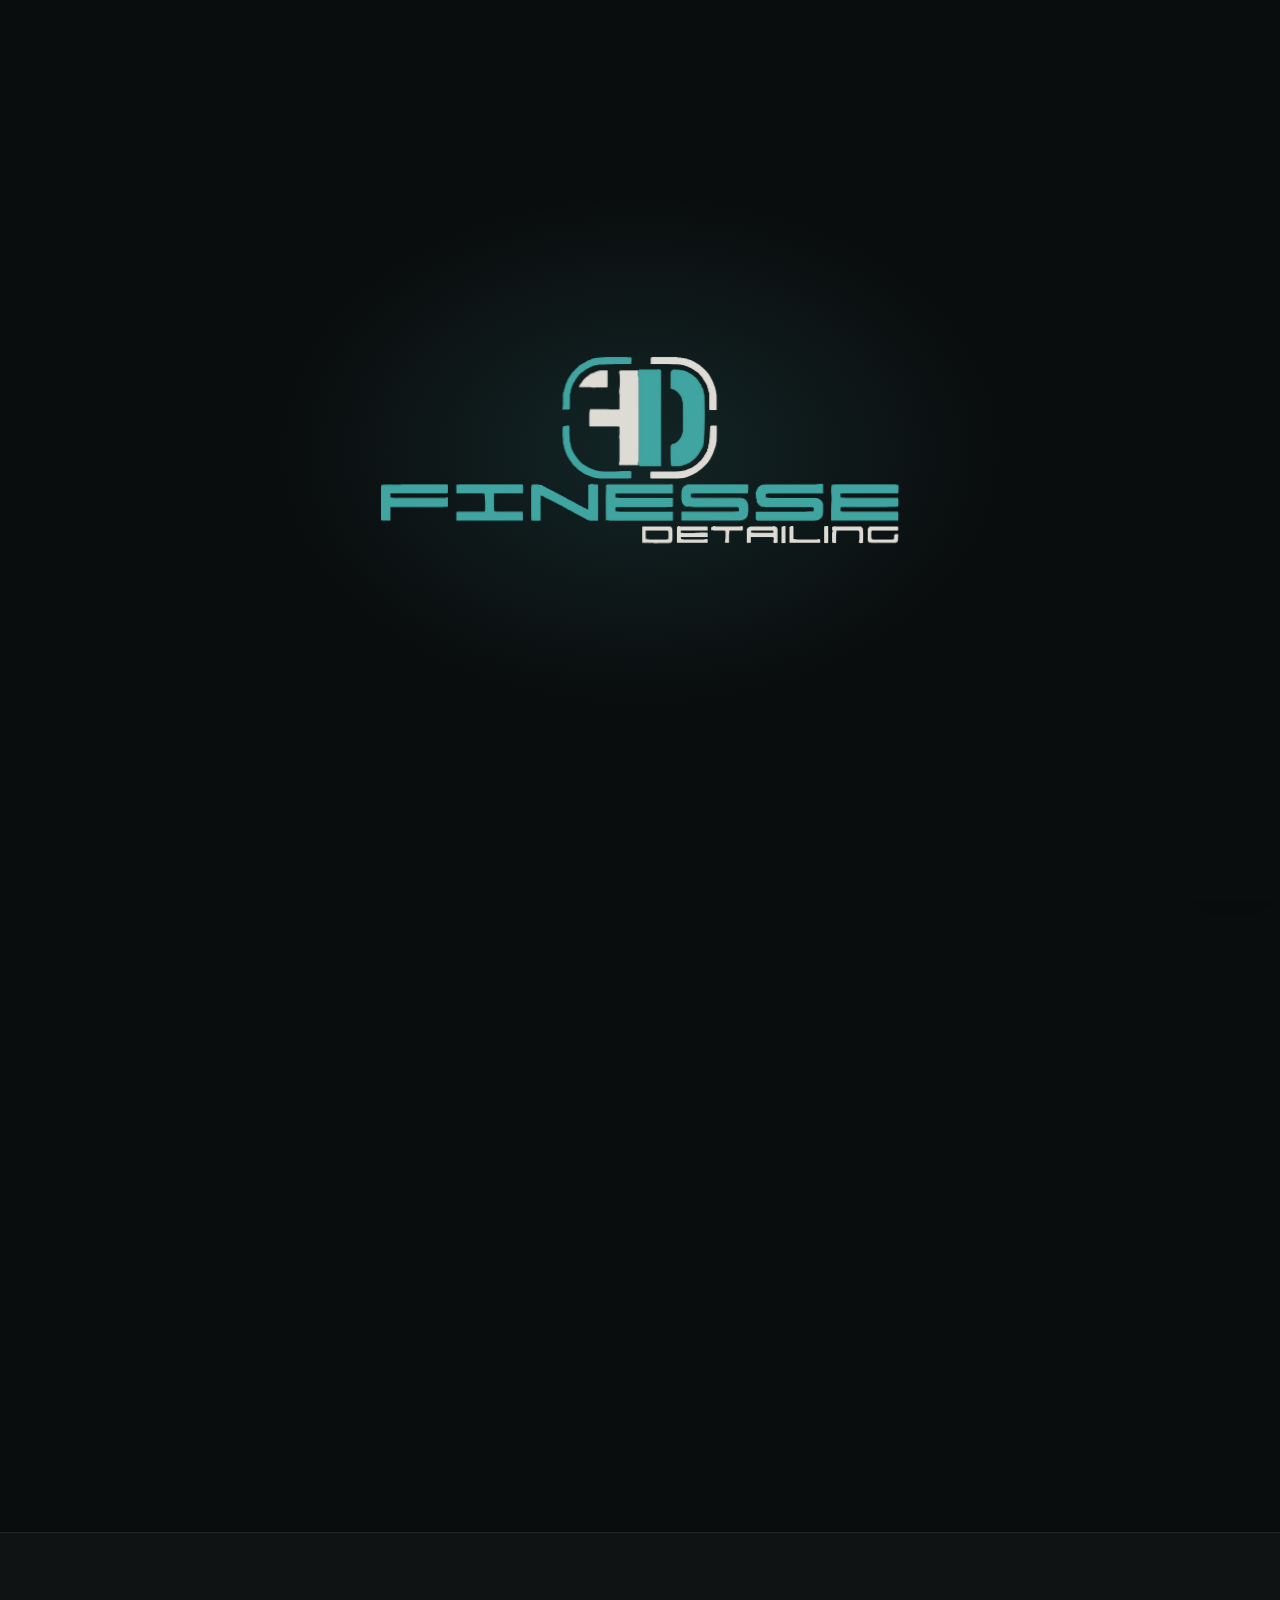
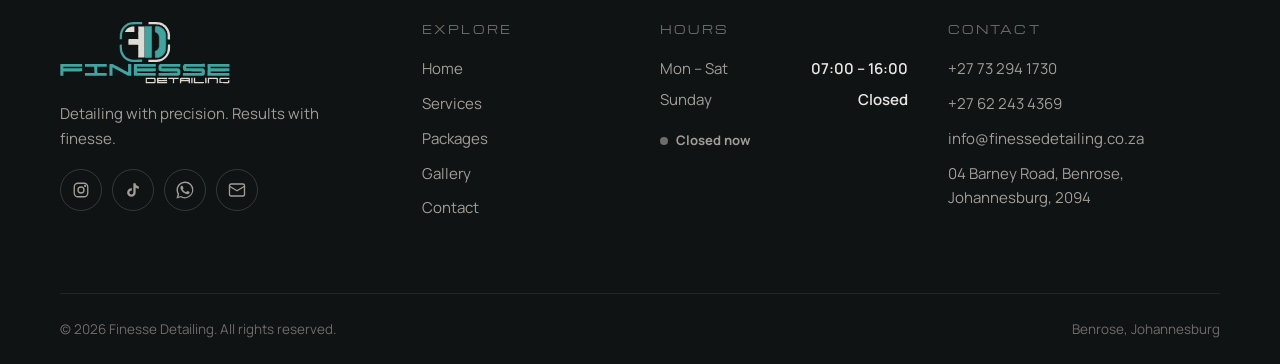
==== contact.html @ d102ac22 "Finesse Detailing website Static HTML/CSS/JS rebuild of finessedetailing.co.za: home, services, pack" ====
<!DOCTYPE html>
<html lang="en-ZA">
<head>
  <meta charset="UTF-8">
  <meta name="viewport" content="width=device-width, initial-scale=1">
  <title>Contact & Quotes | Finesse Detailing, Benrose, Johannesburg</title>
  <meta name="description" content="Get a quote from Finesse Detailing. 04 Barney Road, Benrose, Johannesburg. Call 073 294 1730 or 062 243 4369, WhatsApp us, or email info@finessedetailing.co.za. Open Mon–Sat 07:00–16:00.">
  <link rel="canonical" href="https://www.finessedetailing.co.za/contact.html">
  <meta property="og:title" content="Contact | Finesse Detailing">
  <meta property="og:description" content="Get a quote: call, WhatsApp or visit us in Benrose, Johannesburg.">
  <meta name="theme-color" content="#0a0d0e">
  <meta property="og:type" content="website">
  <meta property="og:image" content="https://www.finessedetailing.co.za/assets/img/gallery/g08.jpg">

  <link rel="icon" type="image/png" sizes="32x32" href="assets/brand/favicon-32.png">
  <link rel="apple-touch-icon" href="assets/brand/apple-touch-icon.png">

  <link rel="preconnect" href="https://fonts.googleapis.com">
  <link rel="preconnect" href="https://fonts.gstatic.com" crossorigin>
  <link href="https://fonts.googleapis.com/css2?family=Manrope:wght@400;500;600;700;800&family=Michroma&display=swap" rel="stylesheet">
  <script>try{if(!sessionStorage.getItem("fd-intro")&&!matchMedia("(prefers-reduced-motion: reduce)").matches)document.documentElement.classList.add("fd-intro")}catch(e){}</script>
  <link rel="stylesheet" href="css/style.css">
</head>
<body>
  <svg width="0" height="0" style="position:absolute" aria-hidden="true">
    <symbol id="i-wa" viewBox="0 0 24 24"><path fill="currentColor" d="M17.47 14.38c-.3-.15-1.76-.87-2.03-.97-.27-.1-.47-.15-.67.15-.2.3-.77.97-.94 1.17-.17.2-.35.22-.65.07-.3-.15-1.26-.46-2.4-1.48-.89-.79-1.49-1.77-1.66-2.07-.17-.3-.02-.46.13-.61.13-.13.3-.35.45-.52.15-.17.2-.3.3-.5.1-.2.05-.37-.03-.52-.07-.15-.67-1.61-.92-2.21-.24-.58-.49-.5-.67-.51h-.57c-.2 0-.52.07-.79.37-.27.3-1.04 1.02-1.04 2.48 0 1.46 1.07 2.88 1.21 3.07.15.2 2.1 3.2 5.08 4.49.71.31 1.26.49 1.69.63.71.23 1.36.2 1.87.12.57-.09 1.76-.72 2.01-1.41.25-.69.25-1.29.17-1.41-.07-.12-.27-.2-.57-.35zM12.05 21.5h-.01a9.43 9.43 0 0 1-4.8-1.32l-.35-.2-3.57.93.95-3.48-.22-.36a9.4 9.4 0 0 1-1.44-5.02c0-5.2 4.24-9.44 9.45-9.44a9.38 9.38 0 0 1 6.68 2.77 9.38 9.38 0 0 1 2.76 6.68c0 5.21-4.24 9.44-9.45 9.44zm8.04-17.48A11.3 11.3 0 0 0 12.05.7C5.78.7.68 5.8.68 12.06c0 2 .52 3.96 1.52 5.68L.58 23.3l5.7-1.5a11.3 11.3 0 0 0 5.43 1.38h.01c6.26 0 11.36-5.1 11.37-11.36a11.3 11.3 0 0 0-3.32-8.04z"/></symbol>
    <symbol id="i-ig" viewBox="0 0 24 24"><g fill="none" stroke="currentColor" stroke-width="1.8"><rect x="3" y="3" width="18" height="18" rx="5"/><circle cx="12" cy="12" r="4"/><circle cx="17.5" cy="6.5" r=".6" fill="currentColor"/></g></symbol>
    <symbol id="i-tt" viewBox="0 0 24 24"><path fill="currentColor" d="M16.6 5.82A4.28 4.28 0 0 1 15.54 3h-3.09v12.4a2.59 2.59 0 0 1-2.59 2.5 2.6 2.6 0 0 1-2.6-2.6 2.6 2.6 0 0 1 3.37-2.48V9.66a5.73 5.73 0 0 0-.77-.05 5.69 5.69 0 0 0-5.69 5.69A5.69 5.69 0 0 0 9.86 21a5.69 5.69 0 0 0 5.69-5.69V9.01a7.35 7.35 0 0 0 4.3 1.38V7.3s-1.88.09-3.25-1.48z"/></symbol>
    <symbol id="i-phone" viewBox="0 0 24 24"><path fill="none" stroke="currentColor" stroke-width="1.8" stroke-linecap="round" stroke-linejoin="round" d="M22 16.92v3a2 2 0 0 1-2.18 2 19.8 19.8 0 0 1-8.63-3.07 19.5 19.5 0 0 1-6-6A19.8 19.8 0 0 1 2.12 4.18 2 2 0 0 1 4.11 2h3a2 2 0 0 1 2 1.72c.13.96.36 1.9.7 2.81a2 2 0 0 1-.45 2.11L8.09 9.91a16 16 0 0 0 6 6l1.27-1.27a2 2 0 0 1 2.11-.45c.91.34 1.85.57 2.81.7A2 2 0 0 1 22 16.92z"/></symbol>
    <symbol id="i-mail" viewBox="0 0 24 24"><g fill="none" stroke="currentColor" stroke-width="1.8" stroke-linecap="round" stroke-linejoin="round"><rect x="2" y="4" width="20" height="16" rx="2"/><path d="m22 7-10 6L2 7"/></g></symbol>
    <symbol id="i-pin" viewBox="0 0 24 24"><g fill="none" stroke="currentColor" stroke-width="1.8" stroke-linecap="round" stroke-linejoin="round"><path d="M20 10c0 6-8 12-8 12s-8-6-8-12a8 8 0 0 1 16 0z"/><circle cx="12" cy="10" r="3"/></g></symbol>
    <symbol id="i-clock" viewBox="0 0 24 24"><g fill="none" stroke="currentColor" stroke-width="1.8" stroke-linecap="round"><circle cx="12" cy="12" r="9"/><path d="M12 7v5l3 2"/></g></symbol>
    <symbol id="i-arrow" viewBox="0 0 24 24"><path fill="none" stroke="currentColor" stroke-width="2" stroke-linecap="round" stroke-linejoin="round" d="M5 12h14M13 6l6 6-6 6"/></symbol>
    <symbol id="i-check" viewBox="0 0 24 24"><path fill="none" stroke="currentColor" stroke-width="2" stroke-linecap="round" stroke-linejoin="round" d="M20 6 9 17l-5-5"/></symbol>
    <symbol id="i-play" viewBox="0 0 24 24"><path fill="currentColor" d="M6 4l15 8-15 8z"/></symbol>
    <symbol id="i-close" viewBox="0 0 24 24"><path fill="none" stroke="currentColor" stroke-width="2" stroke-linecap="round" d="M6 6l12 12M18 6 6 18"/></symbol>
    <symbol id="i-sun" viewBox="0 0 120 120"><g fill="none" stroke="currentColor" stroke-width="2"><circle cx="60" cy="60" r="22"/><path d="M60 14v12M60 94v12M14 60h12M94 60h12M27.5 27.5l8.5 8.5M84 84l8.5 8.5M27.5 92.5l8.5-8.5M84 36l8.5-8.5" stroke-linecap="round"/></g></symbol>
  </svg>

  <a class="skip-link" href="#main">Skip to content</a>

  <header class="site-header">
    <div class="container header-inner">
      <a class="brand" href="index.html" aria-label="Finesse Detailing home">
        <svg class="fd-logo" viewBox="0 4 1049 386" fill-rule="evenodd" role="img" aria-label="Finesse Detailing"><defs><linearGradient id="fd-shine-grad" x1="0" x2="1" y1="0" y2="0"><stop offset="0" stop-color="#fff" stop-opacity="0"/><stop offset=".5" stop-color="#fff" stop-opacity=".75"/><stop offset="1" stop-color="#fff" stop-opacity="0"/></linearGradient><mask id="fd-shine-mask" maskUnits="userSpaceOnUse" x="0" y="0" width="1049" height="400"><use href="#fd-art" style="--fd-teal:#fff;--fd-grey:#fff"/></mask></defs><g id="fd-art"><g class="fd-mark"><g class="fd-bl fd-t"><path d="M 445 11 C 444 11, 443 11, 442 11 C 439 11, 428 13, 426 14 C 426 15, 424 15, 423 16 C 421 16, 419 17, 417 18 C 416 19, 415 20, 414 20 C 414 20, 413 21, 412 21 C 412 22, 411 22, 411 22 C 410 22, 410 22, 410 22 C 409 23, 407 24, 406 24 C 406 24, 406 24, 406 25 C 405 25, 405 25, 405 25 C 404 25, 400 29, 398 31 C 395 34, 394 34, 394 34 C 394 34, 394 34, 394 35 C 394 35, 393 35, 393 36 C 392 36, 392 37, 392 37 C 392 37, 391 38, 391 38 C 390 38, 390 39, 390 39 C 390 39, 389 40, 389 40 C 388 41, 387 42, 387 42 C 387 42, 387 43, 387 43 C 386 44, 386 44, 386 44 C 385 45, 385 46, 385 46 C 384 47, 384 47, 383 48 C 383 49, 383 49, 382 50 C 382 50, 381 50, 381 51 C 381 52, 381 52, 380 53 C 380 53, 379 54, 379 55 C 379 55, 379 56, 378 56 C 378 57, 377 58, 377 59 C 377 60, 377 61, 376 61 C 376 62, 375 63, 375 63 C 375 64, 375 65, 374 66 C 374 67, 373 68, 373 69 C 373 71, 373 72, 373 72 C 372 73, 372 74, 372 74 C 371 75, 371 76, 371 77 C 371 79, 371 80, 370 81 L 369 82 369 97 C 369 109, 369 112, 368 113 C 368 114, 368 115, 368 116 C 368 116, 381 116, 382 116 C 383 115, 383 114, 383 98 C 383 91, 383 86, 383 85 C 384 84, 385 78, 385 76 C 385 75, 385 75, 385 75 C 385 75, 386 74, 386 74 C 386 72, 387 70, 388 68 C 388 67, 389 66, 389 66 C 389 65, 389 65, 389 64 C 390 64, 390 64, 390 63 C 390 63, 391 61, 392 60 C 393 59, 394 57, 394 56 C 395 55, 395 54, 396 54 C 396 53, 397 52, 398 51 C 398 50, 399 49, 400 49 C 400 48, 401 47, 400 47 C 400 47, 400 46, 401 46 C 402 46, 402 46, 403 45 C 403 45, 403 44, 404 44 C 404 44, 404 44, 404 43 C 404 43, 405 43, 405 43 C 405 43, 406 42, 409 40 C 410 39, 413 37, 413 36 C 414 36, 414 36, 414 35 C 414 35, 415 35, 415 35 C 416 35, 417 34, 418 33 C 418 33, 419 33, 419 33 C 420 32, 421 32, 422 32 C 422 31, 424 30, 424 30 C 425 30, 426 29, 426 29 C 426 29, 426 29, 427 29 C 428 29, 430 28, 431 27 C 432 27, 432 27, 433 27 C 433 27, 435 26, 437 26 C 439 26, 441 25, 442 25 C 443 25, 457 25, 475 24 C 492 24, 506 24, 506 24 C 507 24, 507 23, 506 23 C 506 23, 507 22, 507 22 C 507 21, 508 11, 507 11 C 506 10, 447 10, 445 11"/><path d="M 373 149 C 372 149, 371 149, 370 149 C 370 149, 369 150, 369 150 C 368 152, 368 171, 369 174 C 369 174, 369 177, 369 180 C 369 185, 370 186, 370 187 C 371 188, 371 189, 371 191 C 371 194, 372 194, 372 195 C 373 196, 373 196, 373 198 C 373 200, 374 200, 374 201 C 375 202, 375 203, 375 204 C 376 205, 376 206, 376 206 C 377 207, 377 208, 377 208 C 377 209, 378 210, 378 210 C 379 211, 379 212, 379 212 C 380 213, 380 214, 381 214 C 381 215, 381 215, 381 216 C 381 216, 382 217, 382 217 C 383 218, 383 218, 383 219 C 384 220, 384 220, 384 220 C 385 221, 385 221, 386 222 C 386 222, 386 223, 387 223 C 387 224, 387 224, 387 224 C 387 225, 389 227, 391 229 C 391 229, 392 230, 393 231 C 394 232, 395 232, 395 232 C 395 232, 396 233, 396 233 C 396 234, 396 234, 396 234 C 397 234, 397 235, 398 236 C 399 237, 401 238, 401 238 C 402 238, 402 239, 403 240 C 404 240, 405 241, 405 241 C 406 241, 406 242, 407 242 C 408 243, 408 243, 411 245 C 413 246, 415 247, 415 247 C 415 247, 416 247, 416 247 C 417 248, 418 248, 418 248 C 419 249, 421 249, 421 249 C 421 250, 422 250, 422 250 C 423 250, 425 251, 426 251 C 427 252, 435 254, 436 254 C 437 254, 440 254, 442 255 C 445 255, 451 255, 476 255 C 504 255, 506 255, 507 254 C 507 253, 507 245, 507 243 L 506 240 495 240 C 488 240, 476 241, 469 241 C 459 241, 453 241, 451 241 C 444 240, 440 240, 438 239 C 437 239, 436 239, 436 239 C 435 239, 434 238, 434 238 C 431 237, 430 237, 428 236 C 427 236, 426 236, 426 235 C 423 234, 417 231, 414 229 C 413 228, 411 227, 411 227 C 411 227, 410 227, 409 226 C 408 225, 407 224, 407 224 C 406 223, 398 215, 396 211 C 395 210, 394 208, 394 208 C 392 207, 387 196, 386 193 C 386 192, 385 190, 385 190 C 385 190, 385 189, 385 189 C 385 188, 384 182, 383 181 C 383 181, 383 178, 382 165 C 382 156, 382 150, 382 149 L 381 148 378 148 C 376 148, 373 149, 373 149"/></g><g class="fd-br fd-g"><path d="M 547 11 L 546 12 546 17 C 546 23, 546 23, 546 24 C 547 24, 553 24, 575 24 C 602 25, 608 25, 609 26 C 610 26, 610 26, 611 26 C 612 26, 612 26, 617 28 C 620 29, 621 29, 624 31 C 625 31, 627 32, 627 32 C 627 32, 634 36, 635 37 C 638 39, 641 41, 642 42 C 642 43, 643 43, 643 43 C 643 43, 643 44, 644 44 C 644 45, 645 46, 646 47 C 647 48, 648 49, 648 49 C 648 50, 648 50, 649 50 C 649 50, 650 51, 650 51 C 650 52, 651 53, 651 53 C 652 55, 653 57, 654 58 C 654 58, 655 59, 655 60 C 656 60, 656 61, 656 61 C 656 61, 656 62, 657 63 C 658 63, 658 64, 658 64 C 658 65, 658 66, 659 66 C 660 67, 660 68, 660 69 C 660 71, 661 72, 661 73 C 662 74, 662 75, 662 77 C 663 79, 663 80, 663 81 L 664 82 664 99 C 664 116, 664 116, 665 117 C 665 117, 668 117, 672 117 L 679 117 679 103 C 679 92, 679 89, 679 86 C 678 85, 678 82, 678 80 C 677 78, 677 75, 677 75 C 676 74, 676 72, 676 71 C 675 70, 675 68, 674 67 C 674 66, 673 65, 673 64 C 673 63, 672 61, 671 59 C 670 57, 669 55, 669 55 C 669 54, 669 54, 668 54 C 668 53, 668 53, 667 52 C 667 51, 667 50, 666 50 C 666 49, 665 48, 665 48 C 665 47, 664 46, 663 45 C 663 44, 662 43, 661 42 C 660 40, 650 30, 648 29 C 648 29, 647 28, 646 27 C 645 26, 644 26, 643 25 C 641 24, 638 22, 638 22 C 638 22, 637 22, 637 21 C 636 21, 635 20, 635 20 C 635 20, 630 18, 630 17 C 629 17, 628 17, 627 16 C 626 16, 624 15, 623 15 C 620 14, 619 13, 617 13 C 616 13, 614 13, 614 12 C 613 12, 612 12, 612 12 C 611 12, 610 12, 609 12 C 608 11, 606 11, 604 11 C 602 11, 600 11, 599 10 C 597 10, 587 10, 572 10 L 549 10 547 11"/><path d="M 667 149 C 666 149, 666 150, 666 151 C 666 155, 665 168, 665 171 C 665 173, 664 177, 664 179 C 664 184, 664 184, 663 185 C 663 187, 662 188, 662 190 C 662 194, 662 194, 661 195 C 660 195, 660 196, 660 198 C 660 199, 660 200, 659 201 C 658 201, 658 202, 658 202 C 658 203, 658 204, 657 204 C 656 204, 656 205, 656 206 C 656 206, 656 207, 655 207 C 654 207, 654 208, 654 209 C 654 210, 653 210, 653 211 C 652 211, 652 212, 652 212 C 652 213, 651 214, 651 214 C 651 214, 650 214, 650 215 C 650 215, 649 217, 648 218 C 647 219, 646 220, 646 220 C 646 220, 641 224, 640 226 C 639 226, 638 227, 638 227 C 637 228, 637 228, 637 228 C 636 228, 636 229, 635 229 C 633 231, 628 234, 627 234 C 627 234, 625 235, 624 235 C 622 236, 619 237, 617 238 C 616 238, 615 238, 615 239 C 614 239, 613 239, 613 239 C 612 239, 611 239, 611 239 C 611 240, 609 240, 606 240 C 602 241, 598 241, 574 241 C 551 241, 546 241, 546 241 C 545 242, 545 254, 546 255 C 546 255, 553 255, 574 255 C 603 255, 603 255, 612 254 C 623 252, 637 245, 648 236 C 657 228, 665 220, 670 208 C 672 204, 674 199, 675 195 C 677 191, 677 189, 678 186 C 678 185, 678 182, 679 181 C 679 177, 680 150, 679 149 C 679 148, 679 148, 673 148 C 668 148, 667 148, 667 149"/></g><g class="fd-f fd-g"><path d="M 449 37 C 443 37, 441 38, 434 40 C 433 41, 431 42, 429 42 C 428 43, 427 43, 427 43 C 426 43, 423 45, 421 47 C 420 47, 419 48, 418 49 C 418 49, 417 50, 416 50 C 416 51, 414 52, 413 53 C 412 54, 411 55, 411 55 C 409 57, 408 58, 408 59 C 408 59, 408 60, 407 60 C 407 61, 406 61, 406 62 C 406 62, 406 63, 405 63 C 404 63, 404 64, 404 64 C 404 65, 404 66, 403 66 C 402 66, 402 67, 402 67 C 402 68, 402 69, 402 69 C 401 70, 401 71, 402 71 C 404 72, 458 72, 459 71 C 459 71, 459 70, 459 54 C 459 45, 459 38, 459 37 C 459 37, 455 37, 449 37"/><path d="M 485 37 C 485 37, 484 38, 483 38 C 482 40, 482 41, 483 44 C 484 49, 484 70, 483 73 C 482 76, 482 83, 483 86 C 483 88, 483 91, 483 110 C 483 110, 483 112, 483 113 C 484 114, 484 114, 482 115 C 481 116, 480 116, 457 115 C 444 115, 431 115, 429 115 C 423 115, 423 115, 423 118 C 422 120, 422 127, 422 135 C 422 148, 422 150, 423 150 C 423 150, 436 150, 452 150 L 481 150 482 151 C 484 152, 484 154, 483 155 C 482 156, 482 156, 483 157 C 483 158, 483 158, 483 166 C 482 171, 482 172, 483 175 C 483 177, 483 178, 483 191 C 483 199, 483 207, 483 209 C 483 211, 483 214, 483 216 C 483 218, 483 219, 483 220 C 483 220, 482 222, 482 224 L 482 228 484 228 C 486 228, 522 228, 522 228 C 522 228, 522 228, 522 228 C 520 227, 520 222, 522 222 C 522 222, 522 222, 522 136 C 522 50, 522 49, 522 49 C 521 49, 521 49, 521 44 C 521 39, 521 38, 522 38 C 522 38, 522 38, 522 38 C 522 37, 522 37, 504 37 C 494 37, 485 37, 485 37"/></g><g class="fd-d fd-t"><path d="M 540 37 C 532 37, 524 37, 524 37 C 524 38, 524 38, 524 39 C 524 39, 524 40, 523 40 C 522 40, 522 40, 522 44 C 522 47, 522 48, 523 48 C 524 48, 524 48, 524 136 C 524 223, 524 224, 523 224 C 523 224, 522 224, 522 225 C 522 225, 522 226, 523 226 C 523 226, 524 227, 524 227 C 524 228, 524 228, 525 228 C 525 228, 534 228, 545 228 C 561 228, 564 228, 565 228 C 565 227, 565 226, 565 133 C 565 46, 565 38, 565 38 C 564 37, 560 36, 560 37 C 559 37, 559 37, 558 37 C 557 37, 556 37, 556 37 C 556 37, 549 37, 540 37"/><path d="M 593 37 C 591 37, 590 38, 590 38 C 589 39, 588 39, 588 42 C 588 49, 588 71, 588 72 C 589 72, 589 72, 590 73 C 591 73, 592 73, 592 73 C 592 74, 593 74, 593 74 C 593 74, 594 74, 594 74 C 594 75, 594 75, 595 75 C 595 75, 596 75, 596 75 C 596 75, 596 76, 597 76 C 598 77, 599 78, 600 78 C 600 78, 601 79, 601 79 C 601 79, 601 79, 601 79 C 601 79, 602 80, 602 80 C 603 80, 603 81, 603 81 C 603 81, 604 82, 604 82 C 604 82, 604 82, 605 83 C 605 83, 605 84, 606 85 C 607 86, 609 88, 609 90 C 609 90, 609 91, 610 91 C 610 92, 611 93, 611 94 C 611 95, 611 95, 611 96 C 612 96, 612 96, 612 97 C 612 98, 612 99, 612 99 C 613 99, 613 104, 613 131 L 613 161 612 163 C 611 164, 611 165, 611 167 C 611 168, 610 169, 610 170 C 609 170, 609 171, 609 171 C 609 172, 608 174, 608 174 C 608 174, 607 174, 607 175 C 607 175, 606 176, 605 178 C 604 179, 602 181, 602 181 C 600 183, 597 185, 595 186 C 594 186, 592 187, 592 187 C 592 187, 591 187, 591 187 C 591 187, 590 188, 589 189 L 588 190 588 209 C 588 226, 588 227, 589 228 C 589 228, 603 228, 605 228 C 606 227, 608 227, 610 227 C 611 226, 613 226, 613 225 C 614 225, 615 225, 615 225 C 617 224, 619 224, 621 222 C 621 222, 622 222, 622 222 C 622 222, 623 221, 624 221 C 624 221, 625 220, 626 219 C 626 219, 627 218, 628 218 C 628 218, 628 217, 628 217 C 628 217, 629 217, 629 217 C 631 216, 641 206, 641 205 C 641 205, 641 204, 641 204 C 641 204, 644 201, 644 200 C 644 199, 645 198, 645 198 C 645 198, 646 197, 646 196 C 647 195, 647 194, 648 193 C 648 192, 648 191, 649 190 C 649 190, 649 188, 650 188 C 650 186, 651 184, 651 183 C 651 182, 651 181, 651 181 C 652 179, 652 176, 653 136 C 653 97, 653 89, 652 85 C 651 84, 651 83, 651 82 C 651 80, 650 78, 650 76 C 649 76, 649 75, 649 74 C 648 73, 646 68, 646 67 C 645 67, 645 66, 644 65 C 644 64, 643 63, 643 63 C 643 63, 643 63, 643 63 C 643 62, 642 61, 641 60 C 641 59, 640 59, 640 58 C 636 53, 636 53, 633 51 C 632 50, 631 49, 631 49 C 631 49, 631 49, 631 49 C 631 49, 626 45, 625 45 C 625 45, 625 45, 624 45 C 624 45, 624 44, 623 44 C 622 43, 621 43, 621 43 C 620 42, 619 42, 618 41 C 617 41, 617 41, 616 40 C 616 40, 616 40, 615 40 C 615 40, 614 40, 612 39 C 611 38, 609 38, 607 38 C 604 37, 596 37, 593 37"/></g></g><g class="fd-word fd-t"><path style="--i:0" d="M 4 268 C 4 268, 3 268, 3 268 C 2 268, 2 276, 2 303 L 2 338 3 339 C 4 340, 4 340, 12 340 C 18 340, 20 340, 21 340 C 21 339, 21 333, 21 326 C 21 317, 21 314, 21 313 C 22 313, 30 313, 79 313 C 121 313, 136 313, 137 312 C 137 312, 137 295, 137 294 C 137 293, 135 293, 132 294 C 130 294, 105 294, 76 294 C 27 294, 23 294, 22 293 L 21 293 21 289 C 21 287, 21 286, 21 285 C 22 285, 47 285, 78 285 C 109 285, 135 285, 135 285 C 136 284, 137 284, 137 284 C 137 282, 137 271, 137 270 C 137 270, 137 269, 137 269 C 137 268, 136 268, 136 267 C 134 267, 5 267, 4 268"/><path style="--i:1" d="M 219 267 C 168 267, 155 267, 154 268 C 154 268, 154 268, 154 275 C 154 279, 154 282, 154 283 C 153 285, 151 285, 182 285 L 210 285 210 286 L 211 287 212 303 C 212 311, 212 318, 212 319 C 212 319, 211 321, 211 322 C 210 322, 199 322, 186 322 C 159 322, 155 322, 154 323 C 154 324, 154 339, 154 340 C 155 340, 288 340, 288 340 C 289 338, 288 323, 288 322 C 288 322, 281 322, 261 322 C 234 322, 232 322, 231 321 C 230 320, 230 316, 230 303 L 230 286 231 285 C 232 285, 238 285, 260 285 C 281 285, 288 285, 288 285 C 289 284, 289 268, 288 267 C 288 267, 282 267, 219 267"/><path style="--i:2" d="M 424 267 C 424 267, 423 267, 422 267 C 421 267, 420 268, 420 269 C 420 270, 420 281, 420 293 C 420 313, 420 316, 420 317 C 420 318, 419 318, 419 317 C 418 317, 418 317, 417 317 C 417 317, 417 317, 417 317 C 416 316, 413 314, 411 314 C 410 313, 410 313, 409 313 C 409 312, 408 312, 408 312 C 407 311, 406 311, 406 311 C 405 310, 404 310, 403 310 C 402 309, 401 309, 401 309 C 401 308, 400 308, 396 306 C 395 305, 394 305, 394 305 C 394 304, 392 303, 391 303 C 391 303, 390 303, 390 303 C 390 303, 390 302, 389 302 C 388 301, 383 299, 382 298 C 381 298, 379 297, 377 295 C 375 294, 374 293, 373 293 C 373 293, 373 293, 372 293 C 372 292, 369 291, 364 288 C 362 287, 361 287, 361 287 C 361 286, 354 283, 354 283 C 354 283, 353 283, 353 283 C 353 283, 353 282, 352 282 C 351 281, 349 280, 348 280 C 346 279, 345 278, 344 278 C 343 277, 342 277, 342 277 C 342 277, 341 276, 340 276 C 340 275, 339 275, 338 275 C 336 274, 332 271, 331 271 C 331 271, 330 271, 330 271 C 330 271, 330 270, 329 270 C 329 270, 328 269, 328 269 C 326 268, 325 268, 323 268 C 322 268, 320 267, 320 267 C 319 267, 311 267, 309 267 C 305 268, 305 263, 305 304 C 305 334, 305 339, 306 340 C 306 340, 321 340, 323 340 C 324 340, 324 339, 324 339 C 324 338, 324 328, 324 315 C 324 292, 324 289, 325 289 C 325 289, 326 289, 327 290 C 328 290, 329 291, 329 291 C 329 291, 330 291, 330 291 C 330 291, 331 292, 332 293 C 333 293, 335 294, 337 295 C 339 296, 341 297, 342 298 C 344 299, 345 299, 345 299 C 345 300, 346 300, 347 300 C 348 301, 349 301, 349 302 C 350 302, 350 302, 351 302 C 351 302, 352 303, 352 303 C 352 304, 354 304, 355 304 C 355 304, 356 305, 356 305 C 357 306, 358 306, 358 306 C 359 307, 360 307, 360 307 C 361 308, 361 308, 362 308 C 363 309, 364 309, 364 309 C 365 310, 366 310, 367 310 C 368 310, 368 311, 368 311 C 368 312, 369 312, 369 312 C 369 312, 370 312, 370 312 C 370 313, 370 313, 371 313 C 371 313, 371 313, 372 313 C 372 314, 374 315, 375 315 C 375 315, 376 315, 376 315 C 376 315, 377 316, 377 317 C 378 317, 380 318, 380 318 C 381 319, 382 319, 383 319 C 384 318, 384 318, 384 319 C 383 320, 384 320, 385 320 C 385 321, 386 321, 387 321 C 387 322, 388 322, 388 322 C 389 323, 390 323, 391 324 C 392 324, 393 325, 393 325 C 394 325, 394 325, 394 325 C 394 326, 396 327, 397 327 C 397 327, 398 327, 398 327 C 398 328, 399 328, 399 328 C 399 328, 400 328, 400 328 C 400 329, 401 329, 403 330 C 404 331, 405 331, 405 331 C 406 332, 407 332, 407 332 C 408 333, 409 333, 409 333 C 410 334, 412 335, 414 336 C 416 337, 416 337, 417 338 C 418 338, 419 338, 419 339 C 420 339, 421 339, 421 339 C 421 340, 422 340, 431 340 L 440 340 440 304 C 440 280, 440 268, 440 268 C 440 267, 438 267, 436 267 C 434 267, 432 267, 431 267 C 429 266, 425 266, 424 267"/><path style="--i:3" d="M 584 267 C 582 267, 580 267, 580 267 C 580 267, 459 267, 458 267 C 456 268, 456 268, 456 271 C 456 271, 456 274, 456 277 C 455 292, 456 339, 456 339 C 456 340, 460 340, 523 340 C 560 340, 591 340, 591 340 C 591 340, 591 339, 591 338 C 591 332, 591 331, 591 329 C 591 327, 591 327, 591 326 C 591 326, 591 325, 591 324 C 592 323, 591 323, 591 322 C 590 322, 582 322, 534 322 C 481 322, 478 322, 476 321 L 475 321 475 318 C 475 316, 475 314, 475 314 L 476 313 532 313 C 564 313, 590 313, 590 312 L 591 312 591 303 L 591 294 535 294 C 479 294, 478 294, 477 293 L 475 293 475 290 C 475 286, 475 286, 476 285 C 476 285, 502 285, 533 285 C 583 285, 590 285, 591 285 C 591 284, 591 284, 591 276 L 591 268 590 267 C 589 267, 588 266, 588 266 C 588 266, 586 267, 584 267"/><path style="--i:4" d="M 620 267 C 620 268, 618 268, 618 268 C 617 269, 615 270, 614 270 C 613 271, 612 272, 612 272 C 611 272, 611 273, 611 273 C 611 274, 610 275, 610 275 C 609 276, 609 277, 609 278 C 609 279, 608 281, 608 282 C 608 284, 608 286, 608 288 C 608 294, 608 298, 608 299 C 609 299, 609 301, 609 302 C 609 303, 609 304, 610 305 C 610 305, 611 306, 611 306 C 611 306, 611 306, 611 307 C 611 307, 612 308, 612 308 C 613 308, 613 309, 613 309 C 613 310, 615 311, 616 311 C 617 311, 617 311, 617 311 C 617 311, 617 312, 618 312 C 618 312, 620 312, 620 312 C 621 313, 641 313, 671 313 C 698 313, 720 313, 721 313 C 723 313, 725 317, 724 320 C 723 322, 727 322, 665 322 L 609 322 608 323 C 608 324, 607 324, 608 325 C 608 326, 608 331, 608 338 L 608 340 669 340 C 730 340, 730 340, 731 339 C 734 338, 736 337, 736 337 C 736 337, 737 336, 737 336 C 738 336, 741 333, 741 331 C 741 331, 741 330, 741 330 C 742 330, 743 325, 743 315 C 743 308, 742 306, 742 305 C 742 305, 741 304, 741 304 C 741 304, 741 304, 741 303 C 741 301, 735 295, 733 295 C 733 295, 732 295, 731 295 C 730 294, 729 294, 681 294 C 632 294, 628 294, 628 293 C 628 293, 628 292, 627 292 C 627 291, 626 289, 627 288 C 627 287, 627 286, 628 286 C 630 285, 630 285, 686 285 C 729 285, 742 285, 742 285 C 743 284, 743 268, 743 268 C 743 268, 742 268, 741 267 C 737 267, 621 267, 620 267"/><path style="--i:5" d="M 886 266 C 884 267, 882 267, 826 267 C 785 267, 770 267, 770 268 C 768 268, 765 271, 765 271 C 764 271, 764 272, 764 272 C 763 272, 763 273, 762 274 C 762 274, 762 275, 761 276 C 761 276, 760 276, 760 278 C 760 279, 760 280, 759 281 C 758 282, 758 282, 758 285 C 758 289, 759 296, 759 296 C 760 296, 760 297, 760 297 C 759 298, 760 299, 760 299 C 760 300, 760 301, 760 302 C 760 303, 761 304, 761 304 C 762 305, 762 305, 762 306 C 762 306, 763 307, 763 307 C 763 307, 763 307, 763 307 C 763 307, 764 308, 764 308 C 764 308, 765 309, 765 309 C 765 309, 765 309, 765 309 C 765 310, 766 310, 767 310 C 767 310, 768 311, 768 311 C 769 313, 768 313, 822 313 L 873 313 874 314 C 875 315, 875 315, 875 317 C 875 320, 875 321, 873 321 C 872 322, 852 322, 816 322 C 763 322, 760 322, 759 322 L 758 323 758 331 C 758 338, 758 338, 759 338 C 760 338, 760 339, 760 339 L 760 340 820 340 C 881 340, 881 340, 883 339 C 886 338, 887 338, 889 335 C 890 335, 891 334, 891 333 C 891 333, 891 333, 891 333 C 892 333, 892 332, 892 331 C 893 330, 893 329, 893 328 C 894 327, 894 326, 894 317 L 894 307 893 304 C 891 299, 888 297, 884 295 L 881 294 831 294 C 784 294, 782 294, 781 293 C 779 293, 778 292, 778 290 C 778 287, 778 286, 780 286 C 781 285, 781 285, 837 285 C 879 285, 894 285, 894 285 C 894 284, 894 269, 894 268 C 894 267, 893 266, 893 266 C 892 266, 888 266, 886 266"/><path style="--i:6" d="M 975 267 C 918 267, 913 267, 912 268 C 912 268, 911 269, 911 269 C 911 270, 911 270, 911 270 C 910 270, 910 281, 911 292 C 911 295, 911 297, 911 300 C 910 304, 910 339, 910 340 C 911 340, 1045 340, 1045 340 C 1046 339, 1046 323, 1045 322 C 1045 322, 1038 322, 989 322 C 959 322, 933 322, 933 322 C 932 321, 931 321, 930 321 C 929 321, 929 321, 929 318 C 929 314, 929 313, 931 313 C 932 313, 958 313, 989 313 C 1034 313, 1045 312, 1045 312 C 1046 312, 1046 295, 1045 294 C 1045 294, 1020 294, 989 294 C 928 294, 930 294, 929 292 C 929 292, 929 291, 929 291 C 929 291, 929 291, 929 290 C 929 290, 929 289, 929 288 C 928 287, 928 286, 929 286 C 930 285, 931 285, 987 285 C 1028 285, 1045 285, 1045 285 C 1046 284, 1046 281, 1046 276 L 1046 268 1043 268 C 1042 268, 1041 267, 1040 267 C 1039 267, 1039 267, 1038 267 C 1038 267, 1010 267, 975 267"/></g><g class="fd-sub fd-g"><path style="--i:0" d="M 531 352 C 530 352, 529 352, 529 352 C 529 352, 529 384, 529 385 C 530 386, 583 386, 585 385 C 587 385, 589 383, 589 381 C 590 380, 590 380, 590 369 C 590 356, 590 355, 587 353 L 586 352 560 352 C 546 352, 534 352, 533 352 C 533 352, 532 352, 531 352 M 541 360 L 536 360 536 368 L 536 376 537 377 C 537 377, 538 377, 539 377 C 540 378, 544 378, 559 378 L 578 378 580 377 L 582 377 582 369 L 582 362 581 361 L 580 360 563 360 C 553 360, 543 360, 541 360"/><path style="--i:1" d="M 601 352 L 599 353 599 368 C 599 377, 599 385, 599 385 C 599 385, 607 385, 630 385 L 661 385 661 382 C 661 379, 661 378, 661 378 C 660 377, 657 377, 654 378 C 652 378, 649 378, 632 378 C 608 378, 607 378, 607 375 C 607 374, 607 373, 607 373 C 608 373, 616 373, 634 373 C 649 373, 661 373, 661 373 C 661 372, 661 371, 661 369 C 661 364, 661 364, 658 364 C 657 364, 645 364, 633 365 C 610 365, 609 365, 607 364 C 606 363, 606 363, 607 362 L 607 360 634 360 L 661 360 661 356 C 661 351, 661 352, 656 352 C 647 352, 607 352, 605 352 C 603 351, 602 351, 601 352"/><path style="--i:2" d="M 672 352 C 669 353, 668 353, 668 356 C 668 359, 668 359, 669 359 C 670 360, 673 360, 682 360 L 695 360 696 361 C 697 362, 697 362, 697 364 C 697 365, 697 369, 697 374 C 696 380, 696 382, 696 383 C 695 385, 695 385, 700 385 L 704 385 704 373 C 704 366, 705 360, 705 360 C 705 360, 711 360, 718 360 C 726 360, 731 360, 731 360 C 732 359, 732 359, 732 356 L 732 352 731 352 C 730 351, 729 351, 727 352 C 724 352, 682 352, 677 352 C 674 351, 673 351, 672 352"/><path style="--i:3" d="M 792 352 C 791 352, 781 352, 769 352 L 747 352 745 353 C 743 354, 742 354, 741 356 L 740 357 740 371 C 740 381, 740 385, 740 385 C 741 385, 742 385, 744 385 L 748 385 748 379 C 748 376, 748 373, 748 373 C 749 373, 792 373, 793 373 C 793 373, 793 374, 794 375 C 795 376, 795 377, 794 378 C 793 378, 794 385, 794 385 C 795 386, 802 385, 802 385 C 802 385, 802 381, 802 371 L 802 357 801 355 C 800 353, 799 352, 796 352 C 794 351, 794 351, 792 352 M 749 361 C 747 363, 748 364, 751 364 C 753 365, 792 365, 793 364 C 794 364, 794 363, 793 361 L 793 360 771 360 L 749 360 749 361"/><path style="--i:4" d="M 812 352 C 812 352, 811 352, 811 353 L 810 353 810 357 C 810 362, 810 368, 810 377 C 810 382, 810 385, 810 385 C 810 386, 818 386, 818 385 C 818 384, 818 353, 818 352 C 817 351, 814 351, 812 352"/><path style="--i:5" d="M 828 352 C 826 353, 825 354, 826 355 C 826 356, 826 363, 826 370 L 826 385 827 385 C 827 385, 839 385, 858 385 L 888 385 888 382 C 888 378, 889 378, 885 377 C 884 377, 883 377, 882 378 C 880 378, 877 378, 859 378 C 839 378, 839 378, 837 377 L 834 377 834 365 C 834 353, 834 352, 834 352 C 833 351, 830 351, 828 352"/><path style="--i:6" d="M 896 352 L 896 352 896 368 C 896 377, 896 385, 896 385 C 896 386, 904 386, 904 385 C 905 384, 904 352, 904 351 C 903 351, 897 351, 896 352"/><path style="--i:7" d="M 915 352 C 912 353, 912 353, 912 356 C 912 358, 912 359, 913 360 C 914 361, 914 361, 913 362 C 912 363, 912 364, 912 374 C 912 382, 912 384, 913 385 C 913 385, 919 386, 920 385 C 920 385, 920 383, 920 373 C 920 366, 921 361, 921 360 C 921 360, 925 360, 943 360 L 964 360 966 361 L 967 363 967 367 C 967 370, 967 374, 967 378 C 966 381, 966 385, 966 385 C 966 386, 974 386, 974 385 C 975 384, 975 359, 974 357 C 974 355, 974 355, 972 354 C 971 352, 971 352, 969 352 C 968 352, 957 352, 945 352 C 932 352, 921 352, 919 352 C 918 351, 916 352, 915 352"/><path style="--i:8" d="M 987 353 C 987 353, 985 354, 985 355 L 984 356 984 368 C 984 375, 984 381, 984 381 C 984 382, 985 382, 985 382 C 985 382, 986 383, 986 383 C 986 385, 985 385, 1014 385 L 1040 385 1042 384 C 1043 384, 1044 383, 1044 382 C 1045 380, 1045 380, 1045 374 C 1046 367, 1046 367, 1042 367 C 1040 367, 1038 368, 1037 369 C 1037 369, 1037 370, 1037 372 C 1038 376, 1037 376, 1036 377 L 1034 378 1014 378 L 994 378 993 377 C 991 376, 991 376, 991 369 C 991 362, 991 361, 992 361 L 992 360 1019 360 L 1045 360 1045 359 C 1046 358, 1045 353, 1045 352 C 1045 352, 1038 352, 1017 352 C 989 352, 989 352, 987 353"/></g></g><g class="fd-shine-wrap" mask="url(#fd-shine-mask)" aria-hidden="true"><rect class="fd-shine" x="-320" y="0" width="220" height="400" fill="url(#fd-shine-grad)"/></g></svg>
      </a>
      <nav class="nav" id="site-nav" aria-label="Main">
        <ul class="nav-links">
          <li><a href="index.html">Home</a></li>
          <li><a href="services.html">Services</a></li>
          <li><a href="packages.html">Packages</a></li>
          <li><a href="gallery.html">Gallery</a></li>
          <li><a href="contact.html" aria-current="page">Contact</a></li>
        </ul>
        <a class="btn btn--sm" href="contact.html">Get a quote</a>
      </nav>
      <button class="nav-toggle" type="button" aria-controls="site-nav" aria-expanded="false" aria-label="Open menu">
        <span></span><span></span><span></span>
      </button>
    </div>
  </header>

  <main id="main">
    <section class="page-hero">
      <div class="container">
        <nav class="crumbs" aria-label="Breadcrumb"><a href="index.html">Home</a><span aria-hidden="true">/</span><span>Contact</span></nav>
        <h1 class="display h1">Get a quote</h1>
        <p class="lead">Tell us about your car and what you're after, and we'll come back to you with a personalised quote.</p>
      </div>
    </section>

    <section class="section section--tight">
      <div class="container contact-grid">
        <div>
          <div class="contact-cards">
            <a class="contact-card reveal" href="https://wa.me/27732941730" target="_blank" rel="noopener">
              <span class="ico"><svg aria-hidden="true"><use href="#i-wa"/></svg></span>
              <span><small>WhatsApp</small>073 294 1730<span class="sub">Chat to us directly</span></span>
            </a>
            <div class="contact-card reveal">
              <span class="ico"><svg aria-hidden="true"><use href="#i-phone"/></svg></span>
              <span><small>Call</small><a href="tel:+27732941730">073 294 1730</a><span class="sub">or <a href="tel:+27622434369">062 243 4369</a></span></span>
            </div>
            <a class="contact-card reveal" href="mailto:info@finessedetailing.co.za">
              <span class="ico"><svg aria-hidden="true"><use href="#i-mail"/></svg></span>
              <span><small>Email</small>info@finessedetailing.co.za</span>
            </a>
            <a class="contact-card reveal" href="https://www.google.com/maps/place/Finesse+Detailing/@-26.2121194,28.0690163,17z/data=!3m1!4b1!4m6!3m5!1s0x81123a7eb26fd367:0xd7dbb3087d804119!8m2!3d-26.2121243!4d28.0738872!16s%2Fg%2F11mctkzf9j" target="_blank" rel="noopener">
              <span class="ico"><svg aria-hidden="true"><use href="#i-pin"/></svg></span>
              <address><small>Visit</small>04 Barney Road, Benrose<span class="sub">Johannesburg, 2094 · Get directions</span></address>
            </a>
            <div class="contact-card reveal">
              <span class="ico"><svg aria-hidden="true"><use href="#i-clock"/></svg></span>
              <span><small>Hours</small>Mon – Sat · 07:00 – 16:00<span class="sub">Sunday closed</span><span class="status" data-open-status style="margin-top:6px"></span></span>
            </div>
          </div>

          <div class="map reveal">
            <iframe title="Map showing Finesse Detailing at 04 Barney Road, Benrose" src="https://www.google.com/maps?q=Finesse+Detailing,+04+Barney+Road,+Benrose,+Johannesburg&amp;ll=-26.2121243,28.0738872&amp;z=16&amp;output=embed" loading="lazy" referrerpolicy="no-referrer-when-downgrade"></iframe>
          </div>
        </div>

        <div class="form-card reveal">
          <h2 class="display h3">Request a quote</h2>
          <p>Fill this in and tap send. It opens WhatsApp with your details filled in, so all you have to do is hit send.</p>

          <form id="quote-form" novalidate>
            <div class="form-grid">
              <div class="field">
                <label for="name">Name <span class="req">*</span></label>
                <input id="name" name="name" type="text" autocomplete="given-name" required>
              </div>
              <div class="field">
                <label for="surname">Surname <span class="req">*</span></label>
                <input id="surname" name="surname" type="text" autocomplete="family-name" required>
              </div>
              <div class="field">
                <label for="phone">Phone number <span class="req">*</span></label>
                <input id="phone" name="phone" type="tel" autocomplete="tel" inputmode="tel" placeholder="e.g. 082 123 4567" required>
              </div>
              <div class="field">
                <label for="vehicle">Vehicle</label>
                <input id="vehicle" name="vehicle" type="text" placeholder="Make, model & year">
              </div>
              <div class="field field--full">
                <label for="service">Service interested in <span class="req">*</span></label>
                <select id="service" name="service" required>
                  <option value="" disabled selected>Choose a service</option>
                  <option>Car Detailing</option>
                  <option>Panel Beating</option>
                  <option>Spray Painting</option>
                  <option>Solar Shield</option>
                </select>
              </div>
              <div class="field field--full" id="package-field" hidden>
                <label for="package">Detailing package</label>
                <select id="package" name="package">
                  <option value="">Not sure yet, please advise</option>
                  <option>Finesse Basic Enhancement</option>
                  <option>Finesse Premium Paint Correction</option>
                  <option>Finesse Premium Pro</option>
                  <option>Finesse Ultimate Reserve</option>
                </select>
              </div>
              <div class="field field--full">
                <label for="message">Message</label>
                <textarea id="message" name="message" placeholder="Anything we should know: paint condition, damage, preferred dates…"></textarea>
              </div>
            </div>
            <div class="form-actions" style="margin-top:20px">
              <button class="btn" type="submit"><svg aria-hidden="true"><use href="#i-wa"/></svg> Send via WhatsApp</button>
              <button class="btn btn--ghost" type="button" data-send-email><svg aria-hidden="true"><use href="#i-mail"/></svg> Email instead</button>
            </div>
            <p class="form-hint">Fields marked <span class="accent">*</span> are required.</p>
          </form>
        </div>
      </div>
    </section>
  </main>

  <footer class="site-footer">
    <div class="container">
      <div class="footer-grid">
        <div class="footer-brand">
          <img src="assets/brand/logo.svg" alt="Finesse Detailing" width="1049" height="386" loading="lazy">
          <p>Detailing with precision. Results with finesse.</p>
          <div class="socials">
            <a href="https://www.instagram.com/_finesse_detailing/" target="_blank" rel="noopener" aria-label="Instagram"><svg aria-hidden="true"><use href="#i-ig"/></svg></a>
            <a href="https://www.tiktok.com/@finesse_detailing_" target="_blank" rel="noopener" aria-label="TikTok"><svg aria-hidden="true"><use href="#i-tt"/></svg></a>
            <a href="https://wa.me/27732941730" target="_blank" rel="noopener" aria-label="WhatsApp"><svg aria-hidden="true"><use href="#i-wa"/></svg></a>
            <a href="mailto:info@finessedetailing.co.za" aria-label="Email"><svg aria-hidden="true"><use href="#i-mail"/></svg></a>
          </div>
        </div>
        <div>
          <h4>Explore</h4>
          <ul class="footer-links">
            <li><a href="index.html">Home</a></li>
            <li><a href="services.html">Services</a></li>
            <li><a href="packages.html">Packages</a></li>
            <li><a href="gallery.html">Gallery</a></li>
            <li><a href="contact.html">Contact</a></li>
          </ul>
        </div>
        <div>
          <h4>Hours</h4>
          <dl class="hours">
            <div><dt>Mon – Sat</dt><dd>07:00 – 16:00</dd></div>
            <div><dt>Sunday</dt><dd>Closed</dd></div>
          </dl>
          <span class="status" data-open-status></span>
        </div>
        <div>
          <h4>Contact</h4>
          <div class="footer-contact">
            <a href="tel:+27732941730">+27 73 294 1730</a>
            <a href="tel:+27622434369">+27 62 243 4369</a>
            <a href="mailto:info@finessedetailing.co.za">info@finessedetailing.co.za</a>
            <address><a href="https://www.google.com/maps/place/Finesse+Detailing/@-26.2121194,28.0690163,17z/data=!3m1!4b1!4m6!3m5!1s0x81123a7eb26fd367:0xd7dbb3087d804119!8m2!3d-26.2121243!4d28.0738872!16s%2Fg%2F11mctkzf9j" target="_blank" rel="noopener">04 Barney Road, Benrose,<br>Johannesburg, 2094</a></address>
          </div>
        </div>
      </div>
      <div class="footer-bottom">
        <span>© <span data-year>2026</span> Finesse Detailing. All rights reserved.</span>
        <span>Benrose, Johannesburg</span>
      </div>
    </div>
  </footer>

  <a class="wa-float" href="https://wa.me/27732941730?text=Hi%20Finesse%20Detailing%2C%20I%27d%20like%20to%20enquire%20about%20" target="_blank" rel="noopener" aria-label="Chat with us on WhatsApp">
    <svg aria-hidden="true"><use href="#i-wa"/></svg>
  </a>

  <script src="js/main.js"></script>
</body>
</html>
---- css/style.css ----
/* =========================================================
   Finesse Detailing — main stylesheet
   Brand: teal #2C6E6D + warm stone #76736E (from the logo)
   ========================================================= */

:root {
  /* Brand */
  --teal: #2c6e6d;
  --teal-bright: #40a4a0;
  --teal-glow: rgba(64, 164, 160, 0.18);
  --stone: #76736e;

  /* Surfaces (dark, faint teal cast) */
  --bg: #0a0d0e;
  --bg-2: #0f1314;
  --surface: #141a1b;
  --surface-2: #1a2223;
  --line: rgba(222, 219, 213, 0.09);
  --line-strong: rgba(222, 219, 213, 0.18);

  /* Text */
  --text: #e9e7e2;
  --muted: #a19d96;
  --faint: #6f6c67;

  /* Type */
  --font-display: "Michroma", "Eurostile", "Arial Black", sans-serif;
  --font-body: "Manrope", system-ui, -apple-system, "Segoe UI", sans-serif;

  /* Layout */
  --max: 1240px;
  --gutter: clamp(16px, 4vw, 40px);
  --radius: 14px;
  --radius-lg: 22px;
  --header-h: 76px;

  --ease: cubic-bezier(0.2, 0.7, 0.2, 1);

  /* Glass */
  --glass-bg: rgba(14, 19, 20, 0.42);
  --glass-blur: blur(16px) saturate(160%);
  --glass-border: rgba(255, 255, 255, 0.12);
  --glass-highlight: inset 0 1px 0 rgba(255, 255, 255, 0.08);
}

/* ---------- Reset ---------- */
*,
*::before,
*::after { box-sizing: border-box; }

html {
  -webkit-text-size-adjust: 100%;
  scroll-behavior: smooth;
  scroll-padding-top: calc(var(--header-h) + 16px);
}

body {
  margin: 0;
  background: var(--bg);
  color: var(--text);
  font-family: var(--font-body);
  font-size: 1rem;
  line-height: 1.65;
  -webkit-font-smoothing: antialiased;
  overflow-x: hidden;
}

img, video { display: block; max-width: 100%; height: auto; }
a { color: inherit; text-decoration: none; }
button, input, select, textarea { font: inherit; color: inherit; }
button { cursor: pointer; }
ul { margin: 0; padding: 0; list-style: none; }
h1, h2, h3, h4, p { margin: 0; }

:focus-visible {
  outline: 2px solid var(--teal-bright);
  outline-offset: 3px;
  border-radius: 4px;
}

::selection { background: var(--teal); color: #fff; }

.sr-only {
  position: absolute; width: 1px; height: 1px; padding: 0; margin: -1px;
  overflow: hidden; clip: rect(0 0 0 0); white-space: nowrap; border: 0;
}

.skip-link {
  position: absolute; left: 16px; top: -100px; z-index: 200;
  background: var(--teal); color: #fff; padding: 10px 16px; border-radius: 8px;
}
.skip-link:focus { top: 16px; }

/* ---------- Layout helpers ---------- */
.container {
  width: 100%;
  max-width: var(--max);
  margin-inline: auto;
  padding-inline: var(--gutter);
}

.section { padding-block: clamp(72px, 10vw, 128px); }
.section--tight { padding-block: clamp(56px, 7vw, 88px); }
.section--alt { background: var(--bg-2); }

/* ---------- Typography ---------- */
.eyebrow {
  display: inline-flex;
  align-items: center;
  gap: 10px;
  font-family: var(--font-display);
  font-size: 0.68rem;
  letter-spacing: 0.22em;
  text-transform: uppercase;
  color: var(--teal-bright);
}
.eyebrow::before {
  content: "";
  width: 28px;
  height: 1px;
  background: currentColor;
}

.display {
  font-family: var(--font-display);
  font-weight: 400;
  text-transform: uppercase;
  letter-spacing: 0.01em;
  line-height: 1.12;
}

.h1 { font-size: clamp(1.6rem, 3.3vw, 2.85rem); }
.h2 { font-size: clamp(1.4rem, 3vw, 2.3rem); }
.h3 { font-size: clamp(1rem, 1.6vw, 1.2rem); line-height: 1.3; }

.accent { color: var(--teal-bright); }

.lead {
  font-size: clamp(1.02rem, 1.4vw, 1.15rem);
  color: var(--muted);
  max-width: 56ch;
}

.section-head {
  display: grid;
  gap: 18px;
  margin-bottom: clamp(36px, 5vw, 60px);
  max-width: 760px;
}
.section-head--split {
  max-width: none;
  grid-template-columns: 1fr auto;
  align-items: end;
  gap: 24px 48px;
}
.section-head--center { margin-inline: auto; text-align: center; justify-items: center; }

/* ---------- Buttons ---------- */
.btn {
  --btn-bg: var(--teal);
  --btn-fg: #fff;
  --btn-bd: var(--teal);
  display: inline-flex;
  align-items: center;
  justify-content: center;
  gap: 10px;
  min-height: 50px;
  padding: 12px 24px;
  border-radius: 999px;
  border: 1px solid var(--btn-bd);
  background: var(--btn-bg);
  color: var(--btn-fg);
  font-weight: 700;
  font-size: 0.95rem;
  letter-spacing: 0.01em;
  white-space: nowrap;
  transition: background 0.25s var(--ease), border-color 0.25s var(--ease),
    color 0.25s var(--ease), transform 0.25s var(--ease);
}
.btn:hover { --btn-bg: #348382; --btn-bd: #348382; transform: translateY(-1px); }
.btn:active { transform: translateY(0); }
.btn svg { width: 18px; height: 18px; flex: none; }

.btn--ghost {
  --btn-bg: transparent;
  --btn-fg: var(--text);
  --btn-bd: var(--line-strong);
}
.btn--ghost:hover { --btn-bg: rgba(255, 255, 255, 0.06); --btn-bd: var(--text); }

.btn--sm { min-height: 42px; padding: 8px 18px; font-size: 0.88rem; }
.btn--block { width: 100%; }

.link-arrow {
  display: inline-flex;
  align-items: center;
  gap: 8px;
  font-weight: 700;
  color: var(--text);
  border-bottom: 1px solid var(--line-strong);
  padding-bottom: 4px;
  transition: color 0.2s, border-color 0.2s, gap 0.2s;
}
.link-arrow:hover { color: var(--teal-bright); border-color: var(--teal-bright); gap: 12px; }
.link-arrow svg { width: 16px; height: 16px; }

/* ---------- Header (turns into a floating glass bar on scroll) ---------- */
.site-header {
  position: fixed;
  inset: 0 0 auto 0;
  z-index: 100;
  transition: padding-top 0.45s var(--ease), background-color 0.3s var(--ease);
}

.header-inner {
  height: var(--header-h);
  display: flex;
  align-items: center;
  justify-content: space-between;
  gap: 24px;
  border: 1px solid transparent;
  border-radius: 20px;
  transition: height 0.45s var(--ease), width 0.45s var(--ease), max-width 0.45s var(--ease),
    padding 0.45s var(--ease), background-color 0.45s var(--ease), border-color 0.45s var(--ease),
    box-shadow 0.45s var(--ease);
}

.site-header.is-solid { padding-top: 10px; }
.site-header.is-solid .header-inner {
  height: 62px;
  width: calc(100% - var(--gutter) * 2);
  max-width: calc(var(--max) - var(--gutter) * 2 + 40px);
  padding-inline: 20px 8px;
  background-color: rgba(16, 22, 23, 0.52);
  background-image: linear-gradient(180deg, rgba(255, 255, 255, 0.07), rgba(255, 255, 255, 0.015));
  backdrop-filter: blur(20px) saturate(170%);
  -webkit-backdrop-filter: blur(20px) saturate(170%);
  border-color: rgba(255, 255, 255, 0.1);
  box-shadow: inset 0 1px 0 rgba(255, 255, 255, 0.08), 0 14px 40px -14px rgba(0, 0, 0, 0.75);
}

/* Mobile menu open: back to a solid full-width bar */
.site-header.is-open { padding-top: 0; }
.site-header.is-open .header-inner {
  height: var(--header-h);
  width: 100%;
  max-width: var(--max);
  padding-inline: var(--gutter);
  background: none;
  backdrop-filter: none;
  -webkit-backdrop-filter: none;
  border-color: transparent;
  border-radius: 0;
  box-shadow: none;
}

.brand {
  display: inline-flex;
  align-items: center;
  flex: none;
  width: 168px;
  transition: width 0.45s var(--ease);
}
.site-header.is-solid:not(.is-open) .brand { width: 136px; }

.nav { display: flex; align-items: center; gap: 36px; }
.nav-links { display: flex; gap: 30px; }
.nav-links a {
  position: relative;
  font-size: 0.92rem;
  font-weight: 600;
  color: var(--muted);
  padding-block: 6px;
  transition: color 0.2s;
}
.nav-links a::after {
  content: "";
  position: absolute;
  left: 0; right: 0; bottom: 0;
  height: 1px;
  background: var(--teal-bright);
  transform: scaleX(0);
  transform-origin: left;
  transition: transform 0.3s var(--ease);
}
.nav-links a:hover,
.nav-links a[aria-current="page"] { color: var(--text); }
.nav-links a:hover::after,
.nav-links a[aria-current="page"]::after { transform: scaleX(1); }

.nav-toggle {
  display: none;
  width: 46px; height: 46px;
  border: 1px solid var(--line-strong);
  background: transparent;
  border-radius: 12px;
  position: relative;
}
.nav-toggle span {
  position: absolute;
  left: 13px; right: 13px;
  height: 1.5px;
  background: var(--text);
  transition: transform 0.3s var(--ease), opacity 0.2s;
}
.nav-toggle span:nth-child(1) { top: 17px; }
.nav-toggle span:nth-child(2) { top: 22px; }
.nav-toggle span:nth-child(3) { top: 27px; }
.site-header.is-open .nav-toggle span:nth-child(1) { transform: translateY(5px) rotate(45deg); }
.site-header.is-open .nav-toggle span:nth-child(2) { opacity: 0; }
.site-header.is-open .nav-toggle span:nth-child(3) { transform: translateY(-5px) rotate(-45deg); }

@media (max-width: 900px) {
  :root { --header-h: 68px; }
  .brand { width: 128px; }
  .site-header.is-solid:not(.is-open) .brand { width: 112px; }
  .site-header.is-solid:not(.is-open) .header-inner { height: 58px; padding-inline: 16px 6px; }
  .nav-toggle { display: block; }
  .nav {
    position: fixed;
    inset: 0;
    z-index: -1;
    height: 100svh;
    flex-direction: column;
    align-items: stretch;
    gap: 32px;
    padding: calc(var(--header-h) + 24px) var(--gutter) 40px;
    background: rgba(10, 13, 14, 0.74);
    backdrop-filter: blur(22px) saturate(150%);
    -webkit-backdrop-filter: blur(22px) saturate(150%);
    opacity: 0;
    visibility: hidden;
    transform: translateY(-8px);
    transition: opacity 0.3s var(--ease), transform 0.3s var(--ease), visibility 0.3s;
    overflow-y: auto;
  }
  .site-header.is-open .nav { opacity: 1; visibility: visible; transform: none; }
  .nav-links { flex-direction: column; gap: 0; border-top: 1px solid var(--line); }
  .nav-links a {
    display: block;
    font-family: var(--font-display);
    text-transform: uppercase;
    font-size: 1.15rem;
    font-weight: 400;
    color: var(--text);
    padding-block: 18px;
    border-bottom: 1px solid var(--line);
  }
  .nav-links a::after { display: none; }
  .nav-links a[aria-current="page"] { color: var(--teal-bright); }
  .nav .btn { width: 100%; }
}

/* ---------- Hero (home) ---------- */
.hero {
  position: relative;
  padding-top: calc(var(--header-h) + clamp(32px, 6vw, 72px));
  padding-bottom: clamp(56px, 8vw, 96px);
  overflow: hidden;
  isolation: isolate;
}
.hero::before {
  content: "";
  position: absolute;
  inset: -20% -10% auto auto;
  width: 70vw;
  height: 70vw;
  max-width: 900px;
  max-height: 900px;
  background: radial-gradient(closest-side, var(--teal-glow), transparent 70%);
  z-index: -1;
  pointer-events: none;
}

.hero-grid {
  display: grid;
  grid-template-columns: minmax(0, 1.1fr) minmax(0, 0.9fr);
  align-items: center;
  gap: clamp(32px, 6vw, 88px);
}

.hero-copy { display: grid; gap: 26px; }
.hero-copy .h1 span { display: block; }
.hero-actions { display: flex; flex-wrap: wrap; gap: 12px; margin-top: 6px; }

.hero-facts {
  display: grid;
  grid-template-columns: repeat(3, auto);
  justify-content: start;
  gap: 16px 40px;
  margin-top: 18px;
  padding-top: 26px;
  border-top: 1px solid var(--line);
}
.hero-facts dt {
  font-size: 0.72rem;
  letter-spacing: 0.14em;
  text-transform: uppercase;
  color: var(--faint);
  margin-bottom: 4px;
}
.hero-facts dd { margin: 0; font-weight: 700; font-size: 1.02rem; }

.hero-media {
  position: relative;
  justify-self: end;
  width: min(100%, 420px);
  aspect-ratio: 9 / 16;
  max-height: min(78vh, 740px);
  border-radius: var(--radius-lg);
  overflow: hidden;
  background: var(--surface);
  border: 1px solid var(--line);
  box-shadow: 0 40px 120px -40px rgba(64, 164, 160, 0.35), 0 30px 60px -30px rgba(0, 0, 0, 0.8);
}
.hero-media video {
  width: 100%;
  height: 100%;
  object-fit: cover;
}
.hero-media::after {
  content: "";
  position: absolute;
  inset: 0;
  background: linear-gradient(180deg, transparent 55%, rgba(10, 13, 14, 0.75));
  pointer-events: none;
}

.film-btn {
  position: absolute;
  left: 18px;
  right: 18px;
  bottom: 18px;
  z-index: 2;
  display: flex;
  align-items: center;
  gap: 14px;
  padding: 10px 12px 10px 10px;
  border: 1px solid rgba(255, 255, 255, 0.16);
  background: rgba(10, 13, 14, 0.55);
  backdrop-filter: blur(10px);
  -webkit-backdrop-filter: blur(10px);
  border-radius: 999px;
  color: var(--text);
  text-align: left;
  transition: background 0.25s, border-color 0.25s;
}
.film-btn:hover { background: rgba(10, 13, 14, 0.75); border-color: var(--teal-bright); }
.film-btn .play {
  display: grid;
  place-items: center;
  width: 44px; height: 44px;
  flex: none;
  border-radius: 50%;
  background: var(--teal);
}
.film-btn .play svg { width: 16px; height: 16px; margin-left: 2px; }
.film-btn strong { display: block; font-size: 0.92rem; }
.film-btn small { display: block; font-size: 0.78rem; color: var(--muted); }

/* Mobile: video becomes a full-bleed background */
@media (max-width: 900px) {
  .hero {
    min-height: 100svh;
    display: flex;
    align-items: flex-end;
    padding-top: calc(var(--header-h) + 24px);
    padding-bottom: 40px;
  }
  .hero::before { display: none; }
  .hero-grid { grid-template-columns: 1fr; width: 100%; }
  .hero-media {
    position: absolute;
    inset: 0;
    width: 100%;
    max-height: none;
    aspect-ratio: auto;
    border: 0;
    border-radius: 0;
    box-shadow: none;
    z-index: -1;
  }
  .hero-media::after {
    background:
      linear-gradient(180deg, rgba(10, 13, 14, 0.6) 0%, rgba(10, 13, 14, 0.2) 22%,
      rgba(10, 13, 14, 0.82) 48%, rgba(10, 13, 14, 0.94) 70%, var(--bg) 100%);
  }
  .film-btn {
    top: calc(var(--header-h) + 12px);
    right: var(--gutter);
    bottom: auto;
    left: auto;
    padding: 6px 14px 6px 6px;
    gap: 10px;
  }
  .film-btn .play { width: 34px; height: 34px; }
  .film-btn small { display: none; }
  .film-btn strong { font-size: 0.82rem; }
  .hero-facts { grid-template-columns: repeat(3, minmax(0, 1fr)); gap: 12px 16px; }
  .hero-facts dd { font-size: 0.92rem; }
  .hero .lead { color: #c9c5be; }
}

/* ---------- Marquee ---------- */
.marquee {
  border-block: 1px solid var(--line);
  background: var(--bg-2);
  overflow: hidden;
  padding-block: 20px;
}
.marquee-track {
  display: flex;
  width: max-content;
  animation: marquee 38s linear infinite;
}
.marquee ul { display: flex; flex: none; }
.marquee li {
  display: flex;
  align-items: center;
  gap: 40px;
  padding-right: 40px;
  font-family: var(--font-display);
  font-size: 0.8rem;
  letter-spacing: 0.18em;
  text-transform: uppercase;
  color: var(--muted);
  white-space: nowrap;
}
.marquee li::after {
  content: "";
  width: 6px; height: 6px;
  border-radius: 50%;
  background: var(--teal-bright);
}
@keyframes marquee { to { transform: translateX(-50%); } }

/* ---------- Service cards ---------- */
.services-grid {
  display: grid;
  grid-template-columns: repeat(4, minmax(0, 1fr));
  gap: 16px;
}
.service-card {
  position: relative;
  display: flex;
  flex-direction: column;
  min-height: 460px;
  border-radius: var(--radius-lg);
  overflow: hidden;
  background: var(--surface);
  border: 1px solid var(--line);
  isolation: isolate;
}
.service-card img {
  position: absolute;
  inset: 0;
  width: 100%;
  height: 100%;
  object-fit: cover;
  z-index: -2;
  transition: transform 0.8s var(--ease);
}
.service-card::before {
  content: "";
  position: absolute;
  inset: 0;
  z-index: -1;
  background: linear-gradient(180deg, rgba(10, 13, 14, 0) 45%, rgba(10, 13, 14, 0.55) 100%);
}
.service-card:hover img { transform: scale(1.05); }
.service-card { cursor: pointer; }
.service-card-body {
  margin: auto 12px 12px;
  padding: 20px 20px 18px;
  display: grid;
  gap: 10px;
  border-radius: 16px;
  background: var(--glass-bg);
  backdrop-filter: var(--glass-blur);
  -webkit-backdrop-filter: var(--glass-blur);
  border: 1px solid var(--glass-border);
  box-shadow: var(--glass-highlight);
}
.service-card .num {
  font-family: var(--font-display);
  font-size: 0.7rem;
  color: var(--teal-bright);
  letter-spacing: 0.2em;
}
.service-card p { color: #d6d2cb; font-size: 0.94rem; }
.service-card .link-arrow { justify-self: start; margin-top: 6px; }

.service-card--solar {
  background:
    radial-gradient(120% 80% at 80% 0%, rgba(64, 164, 160, 0.35), transparent 60%),
    linear-gradient(160deg, #15302f, var(--surface) 70%);
}
.service-card--solar::before { display: none; }
.solar-art {
  position: absolute;
  top: 28px;
  right: 24px;
  width: 120px;
  height: 120px;
  color: var(--teal-bright);
  opacity: 0.9;
}

/* Stretch whole card as link */
.card-link::after { content: ""; position: absolute; inset: 0; z-index: 1; }

/* ---------- Before / after ---------- */
.ba-grid {
  display: grid;
  grid-template-columns: minmax(0, 0.85fr) minmax(0, 1.15fr);
  gap: clamp(32px, 6vw, 80px);
  align-items: center;
}
.ba-copy { display: grid; gap: 22px; }

.feature-list { display: grid; gap: 16px; margin-top: 4px; }
.feature-list li {
  display: grid;
  grid-template-columns: 22px 1fr;
  gap: 14px;
  color: var(--muted);
}
.feature-list li strong { color: var(--text); font-weight: 700; }
.feature-list svg { width: 22px; height: 22px; color: var(--teal-bright); margin-top: 2px; }

.ba {
  --pos: 50%;
  position: relative;
  aspect-ratio: 758 / 396;
  border-radius: var(--radius-lg);
  overflow: hidden;
  border: 1px solid var(--line);
  background: var(--surface);
  user-select: none;
  touch-action: pan-y;
}
.ba img {
  position: absolute;
  inset: 0;
  width: 100%;
  height: 100%;
  object-fit: cover;
  pointer-events: none;
}
.ba .ba-before { clip-path: inset(0 calc(100% - var(--pos)) 0 0); }
.ba-handle {
  position: absolute;
  top: 0; bottom: 0;
  left: var(--pos);
  width: 2px;
  margin-left: -1px;
  background: #fff;
  pointer-events: none;
  box-shadow: 0 0 20px rgba(0, 0, 0, 0.4);
}
.ba-handle::after {
  content: "";
  position: absolute;
  top: 50%; left: 50%;
  width: 48px; height: 48px;
  transform: translate(-50%, -50%);
  border-radius: 50%;
  background: rgba(255, 255, 255, 0.14) url("data:image/svg+xml,%3Csvg xmlns='http://www.w3.org/2000/svg' viewBox='0 0 24 24' fill='none' stroke='white' stroke-width='2' stroke-linecap='round' stroke-linejoin='round'%3E%3Cpath d='M9 6l-6 6 6 6M15 6l6 6-6 6'/%3E%3C/svg%3E") center / 22px no-repeat;
  border: 1.5px solid rgba(255, 255, 255, 0.85);
  backdrop-filter: blur(10px) saturate(160%);
  -webkit-backdrop-filter: blur(10px) saturate(160%);
  box-shadow: var(--glass-highlight), 0 6px 20px rgba(0, 0, 0, 0.35);
  transition: background-color 0.2s;
}
.ba:hover .ba-handle::after,
.ba:active .ba-handle::after { background-color: rgba(44, 110, 109, 0.75); }
.ba input[type="range"] {
  position: absolute;
  inset: 0;
  width: 100%;
  height: 100%;
  margin: 0;
  opacity: 0;
  cursor: ew-resize;
}
.ba input[type="range"]:focus-visible ~ .ba-handle::after {
  outline: 2px solid var(--teal-bright);
  outline-offset: 4px;
}
.ba-tag {
  position: absolute;
  top: 16px;
  padding: 6px 12px;
  border-radius: 999px;
  background: var(--glass-bg);
  backdrop-filter: var(--glass-blur);
  -webkit-backdrop-filter: var(--glass-blur);
  border: 1px solid var(--glass-border);
  box-shadow: var(--glass-highlight);
  font-family: var(--font-display);
  font-size: 0.62rem;
  letter-spacing: 0.18em;
  text-transform: uppercase;
  pointer-events: none;
}
.ba-tag--before { left: 16px; }
.ba-tag--after { right: 16px; color: var(--teal-bright); }
.ba-caption { margin-top: 14px; font-size: 0.85rem; color: var(--faint); }

/* ---------- Packages ---------- */
.packages-grid {
  display: grid;
  grid-template-columns: repeat(4, minmax(0, 1fr));
  gap: 16px;
}
.package {
  position: relative;
  display: flex;
  flex-direction: column;
  gap: 20px;
  padding: 30px 26px 26px;
  border-radius: var(--radius-lg);
  background: var(--surface);
  border: 1px solid var(--line);
  transition: border-color 0.3s, transform 0.3s var(--ease);
}
.package:hover { border-color: var(--line-strong); transform: translateY(-3px); }
.package-tier {
  font-family: var(--font-display);
  font-size: 0.66rem;
  letter-spacing: 0.2em;
  text-transform: uppercase;
  color: var(--faint);
}
.package h3 { margin-top: -8px; }
.package-time {
  display: inline-flex;
  align-items: center;
  gap: 8px;
  align-self: start;
  padding: 6px 12px;
  border-radius: 999px;
  border: 1px solid var(--line-strong);
  font-size: 0.8rem;
  font-weight: 700;
}
.package-time svg { width: 14px; height: 14px; color: var(--teal-bright); }
.package-for { color: var(--muted); font-size: 0.95rem; }
.package ul { display: grid; gap: 12px; padding-top: 18px; border-top: 1px solid var(--line); }
.package li {
  display: grid;
  grid-template-columns: 18px 1fr;
  gap: 10px;
  font-size: 0.93rem;
}
.package li svg { width: 18px; height: 18px; color: var(--teal-bright); margin-top: 3px; }
.package .btn { margin-top: auto; }

.package--featured {
  background:
    radial-gradient(120% 60% at 50% 0%, rgba(64, 164, 160, 0.2), transparent 70%),
    var(--surface-2);
  border-color: rgba(64, 164, 160, 0.45);
}
.package--featured .package-tier { color: var(--teal-bright); }
.package-badge {
  position: absolute;
  top: -12px;
  right: 22px;
  padding: 4px 12px;
  border-radius: 999px;
  background: var(--teal);
  font-size: 0.72rem;
  font-weight: 800;
  letter-spacing: 0.06em;
  text-transform: uppercase;
}

.price-tag {
  display: flex;
  align-items: baseline;
  gap: 12px;
  flex-wrap: wrap;
}
.price-tag small {
  font-size: 0.72rem;
  letter-spacing: 0.16em;
  text-transform: uppercase;
  color: var(--faint);
}
.price-tag strong {
  font-family: var(--font-display);
  font-weight: 400;
  font-size: clamp(1.6rem, 3vw, 2.2rem);
  color: var(--text);
}

.note {
  margin-top: 28px;
  padding: 18px 22px;
  border-radius: var(--radius);
  border: 1px dashed var(--line-strong);
  color: var(--muted);
  font-size: 0.92rem;
}
.note strong { color: var(--text); }

/* ---------- Gallery ---------- */
.gallery-teaser {
  display: grid;
  grid-template-columns: repeat(4, minmax(0, 1fr));
  grid-auto-rows: clamp(140px, 17vw, 230px);
  gap: 12px;
}
.gallery-teaser a:nth-child(1) { grid-column: span 2; grid-row: span 2; }
.gallery-teaser a:nth-child(2) { grid-row: span 2; }
.gallery-teaser a:nth-child(5),
.gallery-teaser a:nth-child(6) { grid-column: span 2; }

.gallery-masonry { columns: 3 300px; column-gap: 12px; }
.gallery-masonry a { display: block; margin-bottom: 12px; break-inside: avoid; }

.g-item {
  position: relative;
  display: block;
  overflow: hidden;
  border-radius: var(--radius);
  background: var(--surface);
}
.g-item img {
  width: 100%;
  height: 100%;
  object-fit: cover;
  transition: transform 0.7s var(--ease), opacity 0.4s;
}
.g-item::after {
  content: "";
  position: absolute;
  inset: 0;
  background: linear-gradient(180deg, transparent 60%, rgba(10, 13, 14, 0.5));
  opacity: 0;
  transition: opacity 0.3s;
}
.g-item:hover img { transform: scale(1.04); }
.g-item:hover::after { opacity: 1; }

.g-item--film { aspect-ratio: 9 / 16; }
.g-item--film .film-label {
  position: absolute;
  inset: auto 16px 16px 16px;
  z-index: 2;
  display: flex;
  align-items: center;
  gap: 12px;
  font-weight: 700;
}
.g-item--film .play {
  display: grid;
  place-items: center;
  width: 48px; height: 48px;
  border-radius: 50%;
  background: var(--teal);
}
.g-item--film .play svg { width: 16px; height: 16px; margin-left: 2px; }
.g-item--film::after { opacity: 1; background: linear-gradient(180deg, transparent 50%, rgba(10, 13, 14, 0.85)); }

/* ---------- Lightbox / film dialog ---------- */
.lightbox,
.film-dialog {
  width: 100vw;
  max-width: 100vw;
  height: 100dvh;
  max-height: 100dvh;
  margin: 0;
  padding: 0;
  border: 0;
  background: rgba(6, 8, 9, 0.96);
  color: var(--text);
}
.lightbox::backdrop,
.film-dialog::backdrop { background: rgba(6, 8, 9, 0.9); }
.lightbox[open],
.film-dialog[open] { display: grid; place-items: center; animation: fade-in 0.25s var(--ease); }
@keyframes fade-in { from { opacity: 0; } }

.lightbox figure { margin: 0; display: grid; gap: 14px; justify-items: center; padding: 72px 72px 24px; }
.lightbox img {
  max-width: min(92vw, 1600px);
  max-height: calc(100dvh - 140px);
  width: auto;
  height: auto;
  border-radius: 10px;
}
.lightbox figcaption {
  padding: 4px 14px;
  border-radius: 999px;
  border: 1px solid var(--glass-border);
  background: var(--glass-bg);
  box-shadow: var(--glass-highlight);
  color: var(--muted);
  font-size: 0.82rem;
}

.film-dialog video {
  height: min(88dvh, 1000px);
  width: auto;
  max-width: 92vw;
  aspect-ratio: 9 / 16;
  border-radius: 14px;
  background: #000;
}

.dialog-btn {
  position: absolute;
  display: grid;
  place-items: center;
  width: 50px; height: 50px;
  border-radius: 50%;
  border: 1px solid var(--glass-border);
  background: var(--glass-bg);
  backdrop-filter: var(--glass-blur);
  -webkit-backdrop-filter: var(--glass-blur);
  box-shadow: var(--glass-highlight);
  color: var(--text);
  transition: background 0.2s, border-color 0.2s;
  z-index: 2;
}
.dialog-btn:hover { background: var(--teal); border-color: var(--teal); }
.dialog-btn svg { width: 20px; height: 20px; }
.dialog-close { top: 16px; right: 16px; }
.lb-prev { left: 16px; top: 50%; transform: translateY(-50%); }
.lb-next { right: 16px; top: 50%; transform: translateY(-50%); }

@media (max-width: 640px) {
  .lightbox figure { padding: 72px 8px 88px; }
  .lb-prev, .lb-next { top: auto; bottom: 20px; transform: none; }
  .lb-prev { left: calc(50% - 60px); }
  .lb-next { right: calc(50% - 60px); }
}

/* ---------- CTA band ---------- */
.cta-band {
  position: relative;
  overflow: hidden;
  border-radius: var(--radius-lg);
  padding: clamp(36px, 6vw, 72px);
  background:
    radial-gradient(80% 120% at 100% 0%, rgba(64, 164, 160, 0.32), transparent 60%),
    linear-gradient(135deg, #12292a, #0f1617 70%);
  border: 1px solid rgba(64, 164, 160, 0.25);
  display: grid;
  grid-template-columns: minmax(0, 1fr) auto;
  gap: 32px 56px;
  align-items: center;
  isolation: isolate;
}
.cta-band::after {
  content: "";
  position: absolute;
  right: -40px;
  bottom: -60px;
  width: 360px;
  height: 260px;
  background: url("../assets/brand/mark-light.png") center / contain no-repeat;
  opacity: 0.05;
  z-index: -1;
}
.cta-band .lead { color: #c3cfcd; }
.cta-actions { display: grid; gap: 12px; min-width: 260px; }

/* ---------- Page hero (inner pages) ---------- */
.page-hero {
  position: relative;
  padding-top: calc(var(--header-h) + clamp(48px, 8vw, 96px));
  padding-bottom: clamp(40px, 6vw, 72px);
  border-bottom: 1px solid var(--line);
  overflow: hidden;
  isolation: isolate;
}
.page-hero::before {
  content: "";
  position: absolute;
  top: -40%;
  right: -10%;
  width: 60vw;
  height: 60vw;
  max-width: 760px;
  max-height: 760px;
  background: radial-gradient(closest-side, var(--teal-glow), transparent 70%);
  z-index: -1;
}
.page-hero .container { display: grid; gap: 20px; }

.crumbs { display: flex; gap: 8px; font-size: 0.82rem; color: var(--faint); }
.crumbs a:hover { color: var(--text); }

/* ---------- Service detail (services page) ---------- */
.svc {
  display: grid;
  grid-template-columns: minmax(0, 1fr) minmax(0, 1fr);
  gap: clamp(32px, 6vw, 80px);
  align-items: center;
}
.svc + .svc { margin-top: clamp(72px, 10vw, 128px); }
.svc--flip .svc-media { order: 2; }
.svc-copy { display: grid; gap: 22px; align-content: start; }
.svc-copy > p { color: var(--muted); }

.svc-media { display: grid; gap: 12px; }
.svc-media--pair { grid-template-columns: 1fr 1fr; }
.svc-media img {
  width: 100%;
  border-radius: var(--radius-lg);
  border: 1px solid var(--line);
  object-fit: cover;
}
.svc-media--pair img { aspect-ratio: 758 / 900; height: 100%; }
.svc-media--pair img:last-child { margin-top: 48px; }
.svc-media--stack img:first-child { width: 86%; }
.svc-media--stack img:last-child { width: 86%; justify-self: end; margin-top: -12%; box-shadow: 0 -20px 50px -10px rgba(0, 0, 0, 0.7); }

.chip-cards { display: grid; grid-template-columns: 1fr 1fr; gap: 12px; }
.chip-card {
  padding: 20px;
  border-radius: var(--radius);
  background: var(--surface);
  border: 1px solid var(--line);
  display: grid;
  gap: 8px;
}
.chip-card h4 { font-size: 1rem; }
.chip-card p { font-size: 0.9rem; color: var(--muted); }
.chip-card .abbr {
  font-family: var(--font-display);
  font-size: 0.62rem;
  letter-spacing: 0.2em;
  color: var(--teal-bright);
}

.svc-nav {
  position: sticky;
  top: var(--header-h);
  z-index: 50;
  background: var(--bg);
  border-bottom: 1px solid var(--line);
}
.svc-nav ul {
  position: relative;
  display: flex;
  gap: 8px;
  overflow-x: auto;
  scrollbar-width: none;
  padding-block: 12px;
}
.svc-nav ul::-webkit-scrollbar { display: none; }
.svc-nav a {
  display: block;
  padding: 8px 16px;
  border-radius: 999px;
  border: 1px solid var(--line);
  color: var(--muted);
  font-size: 0.88rem;
  font-weight: 600;
  white-space: nowrap;
  transition: color 0.2s, border-color 0.2s, background 0.2s;
}
.svc-nav a:hover { color: var(--text); border-color: var(--line-strong); }
.svc-nav a.is-active { color: #fff; background: var(--teal); border-color: var(--teal); }

/* Solar */
.solar-panel {
  border-radius: var(--radius-lg);
  padding: clamp(28px, 4vw, 48px);
  background:
    radial-gradient(100% 80% at 100% 0%, rgba(64, 164, 160, 0.28), transparent 60%),
    linear-gradient(160deg, #13292a, var(--surface) 75%);
  border: 1px solid rgba(64, 164, 160, 0.25);
  display: grid;
  gap: 24px;
}
.solar-panel .solar-art { position: static; width: 96px; height: 96px; }
.solar-benefits { display: grid; grid-template-columns: 1fr 1fr; gap: 12px; }
.segment-tags { display: flex; flex-wrap: wrap; gap: 8px; }
.segment-tags span {
  padding: 6px 14px;
  border-radius: 999px;
  border: 1px solid rgba(64, 164, 160, 0.4);
  color: var(--teal-bright);
  font-size: 0.82rem;
  font-weight: 700;
}

/* ---------- Contact ---------- */
.contact-grid {
  display: grid;
  grid-template-columns: minmax(0, 0.9fr) minmax(0, 1.1fr);
  gap: clamp(32px, 5vw, 64px);
  align-items: start;
}
.contact-cards { display: grid; gap: 12px; }
.contact-card {
  display: grid;
  grid-template-columns: 48px 1fr;
  gap: 16px;
  align-items: start;
  padding: 20px;
  border-radius: var(--radius);
  background: var(--surface);
  border: 1px solid var(--line);
  transition: border-color 0.2s;
}
a.contact-card:hover { border-color: var(--teal-bright); }
.contact-card .ico {
  display: grid;
  place-items: center;
  width: 48px; height: 48px;
  border-radius: 12px;
  background: rgba(64, 164, 160, 0.12);
  color: var(--teal-bright);
}
.contact-card .ico svg { width: 22px; height: 22px; }
.contact-card small {
  display: block;
  font-size: 0.72rem;
  letter-spacing: 0.14em;
  text-transform: uppercase;
  color: var(--faint);
  margin-bottom: 2px;
}
.contact-card span, .contact-card address { font-style: normal; font-weight: 600; }
.contact-card .sub { display: block; font-weight: 400; color: var(--muted); font-size: 0.9rem; }

.status {
  display: inline-flex;
  align-items: center;
  gap: 8px;
  font-size: 0.82rem;
  font-weight: 700;
  color: var(--muted);
}
.status::before {
  content: "";
  width: 8px; height: 8px;
  border-radius: 50%;
  background: var(--faint);
}
.status.is-open { color: #5fd3a0; }
.status.is-open::before { background: #5fd3a0; box-shadow: 0 0 0 4px rgba(95, 211, 160, 0.15); }

.form-card {
  padding: clamp(24px, 4vw, 40px);
  border-radius: var(--radius-lg);
  background: var(--surface);
  border: 1px solid var(--line);
}
.form-card > p { color: var(--muted); margin: 10px 0 26px; }
.form-grid { display: grid; grid-template-columns: 1fr 1fr; gap: 16px; }
.field { display: grid; gap: 8px; }
.field--full { grid-column: 1 / -1; }
.field label { font-size: 0.85rem; font-weight: 700; }
.field label .req { color: var(--teal-bright); }
.field input,
.field select,
.field textarea {
  width: 100%;
  min-height: 50px;
  padding: 12px 16px;
  border-radius: 12px;
  border: 1px solid var(--line-strong);
  background: var(--bg-2);
  transition: border-color 0.2s, box-shadow 0.2s;
}
.field textarea { min-height: 130px; resize: vertical; }
.field select {
  appearance: none;
  background-image: url("data:image/svg+xml,%3Csvg xmlns='http://www.w3.org/2000/svg' viewBox='0 0 24 24' fill='none' stroke='%23a19d96' stroke-width='2'%3E%3Cpath d='M6 9l6 6 6-6'/%3E%3C/svg%3E");
  background-repeat: no-repeat;
  background-position: right 14px center;
  background-size: 18px;
  padding-right: 44px;
}
.field select option { background: var(--surface); }
.field input::placeholder,
.field textarea::placeholder { color: var(--faint); }
.field input:focus,
.field select:focus,
.field textarea:focus {
  outline: none;
  border-color: var(--teal-bright);
  box-shadow: 0 0 0 4px var(--teal-glow);
}
.field input:user-invalid,
.field select:user-invalid { border-color: #d46a6a; }
.field[hidden] { display: none; }

.form-actions { display: grid; grid-template-columns: 1fr auto; gap: 12px; margin-top: 8px; }
.form-hint { font-size: 0.82rem; color: var(--faint); margin-top: 14px; }

.map {
  margin-top: 16px;
  border-radius: var(--radius-lg);
  overflow: hidden;
  border: 1px solid var(--line);
  aspect-ratio: 16 / 10;
  background: var(--surface);
}
.map iframe {
  width: 100%;
  height: 100%;
  border: 0;
  filter: invert(0.92) hue-rotate(180deg) saturate(0.6) brightness(0.95);
}

/* ---------- Footer ---------- */
.site-footer {
  border-top: 1px solid var(--line);
  background: var(--bg-2);
  padding-top: clamp(56px, 8vw, 88px);
  font-size: 0.94rem;
}
.footer-grid {
  display: grid;
  grid-template-columns: 1.3fr 0.8fr 1fr 1.1fr;
  gap: 40px;
}
.footer-brand { display: grid; gap: 18px; align-content: start; }
.footer-brand img { width: 170px; height: auto; }
.footer-brand p { color: var(--muted); max-width: 30ch; }
.site-footer h4 {
  font-family: var(--font-display);
  font-weight: 400;
  font-size: 0.68rem;
  letter-spacing: 0.2em;
  text-transform: uppercase;
  color: var(--faint);
  margin-bottom: 18px;
}
.footer-links { display: grid; gap: 10px; }
.footer-links a, .footer-contact a { color: var(--muted); transition: color 0.2s; }
.footer-links a:hover, .footer-contact a:hover { color: var(--text); }
.footer-contact { display: grid; gap: 10px; color: var(--muted); }
.footer-contact address { font-style: normal; }
.hours { display: grid; gap: 6px; color: var(--muted); }
.hours div { display: flex; justify-content: space-between; gap: 16px; }
.hours dd { margin: 0; color: var(--text); font-weight: 600; }
.hours .status { margin-top: 8px; }

.socials { display: flex; gap: 10px; }
.socials a {
  display: grid;
  place-items: center;
  width: 42px; height: 42px;
  border-radius: 50%;
  border: 1px solid var(--line-strong);
  color: var(--muted);
  transition: color 0.2s, border-color 0.2s, background 0.2s;
}
.socials a:hover { color: #fff; background: var(--teal); border-color: var(--teal); }
.socials svg { width: 18px; height: 18px; }

.footer-bottom {
  margin-top: clamp(48px, 6vw, 72px);
  padding-block: 24px;
  border-top: 1px solid var(--line);
  display: flex;
  justify-content: space-between;
  gap: 16px;
  flex-wrap: wrap;
  font-size: 0.84rem;
  color: var(--faint);
}

/* ---------- Floating WhatsApp ---------- */
.wa-float {
  position: fixed;
  right: 20px;
  bottom: 20px;
  z-index: 90;
  display: grid;
  place-items: center;
  width: 58px; height: 58px;
  border-radius: 50%;
  background: #25d366;
  color: #fff;
  box-shadow: 0 12px 30px -8px rgba(0, 0, 0, 0.6);
  transition: transform 0.25s var(--ease);
}
.wa-float:hover { transform: scale(1.07); }
.wa-float svg { width: 28px; height: 28px; }

/* ---------- Reveal on scroll ---------- */
.js .reveal {
  opacity: 0;
  transform: translateY(24px);
  transition: opacity 0.8s var(--ease), transform 0.8s var(--ease);
  transition-delay: var(--d, 0s);
}
.js .reveal.is-in { opacity: 1; transform: none; }

/* ---------- Responsive ---------- */
@media (max-width: 1100px) {
  .services-grid,
  .packages-grid { grid-template-columns: repeat(2, minmax(0, 1fr)); }
  .service-card { min-height: 400px; }
  .footer-grid { grid-template-columns: 1fr 1fr; }
}

@media (max-width: 900px) {
  .ba-grid,
  .svc,
  .contact-grid { grid-template-columns: 1fr; }
  .svc--flip .svc-media { order: 0; }
  .cta-band { grid-template-columns: 1fr; }
  .cta-actions { min-width: 0; }
  .section-head--split { grid-template-columns: 1fr; }
}

@media (max-width: 640px) {
  .services-grid,
  .packages-grid,
  .chip-cards,
  .solar-benefits,
  .form-grid,
  .form-actions,
  .footer-grid { grid-template-columns: 1fr; }
  .service-card { min-height: 360px; }
  .gallery-teaser { grid-template-columns: 1fr 1fr; grid-auto-rows: 150px; }
  .gallery-teaser a:nth-child(1) { grid-column: span 2; grid-row: span 2; }
  .gallery-teaser a:nth-child(2) { grid-row: span 1; }
  .gallery-teaser a:nth-child(5),
  .gallery-teaser a:nth-child(6) { grid-column: span 1; }
  .gallery-masonry { columns: 2; column-gap: 8px; }
  .gallery-masonry a { margin-bottom: 8px; }
  .svc-media--pair img:last-child { margin-top: 24px; }
  .hero-actions .btn { flex: 1 1 auto; }
  .wa-float { width: 54px; height: 54px; right: 16px; bottom: 16px; }
}

@media (prefers-reduced-motion: reduce) {
  html { scroll-behavior: auto; }
  *, *::before, *::after {
    animation-duration: 0.01ms !important;
    animation-iteration-count: 1 !important;
    transition-duration: 0.01ms !important;
  }
  .js .reveal { opacity: 1; transform: none; }
}

/* ---------- Logo (inline SVG) ---------- */
.fd-logo {
  --fd-teal: #40a4a0;
  --fd-grey: #dedbd5;
  display: block;
  width: 100%;
  height: auto;
  overflow: visible;
}
.fd-t { fill: var(--fd-teal); }
.fd-g { fill: var(--fd-grey); }
.fd-d path { stroke: var(--fd-teal); stroke-width: 4; }

/* Light sweep across the header logo: once on load and on hover */
.fd-shine { transform: translateX(0) skewX(-18deg); }
.brand:hover .fd-shine,
.fd-logo.is-shining .fd-shine { animation: fd-shine 1.1s var(--ease); }
@keyframes fd-shine {
  from { transform: translateX(0) skewX(-18deg); }
  to { transform: translateX(1500px) skewX(-18deg); }
}

/* ---------- Intro (first page view per visit) ---------- */
/* Covers the page until the script builds the intro; fades on its own if the script never runs */
html.fd-intro::after {
  content: "";
  position: fixed;
  inset: 0;
  z-index: 999;
  background: var(--bg);
  animation: fd-failsafe 0.4s 4s forwards;
}
@keyframes fd-failsafe { to { opacity: 0; visibility: hidden; } }

html.fd-intro-active .brand { opacity: 0; }

.intro {
  position: fixed;
  inset: 0;
  z-index: 1000;
  display: grid;
  place-items: center;
  background-color: var(--bg);
  cursor: pointer;
  transition: background-color 0.8s var(--ease);
}
.intro::before {
  content: "";
  position: absolute;
  inset: 0;
  background: radial-gradient(40% 40% at 50% 50%, rgba(64, 164, 160, 0.16), transparent 70%);
  transition: opacity 0.6s var(--ease);
}
.intro.is-leaving { background-color: transparent; pointer-events: none; }
.intro.is-leaving::before { opacity: 0; }

.intro .fd-logo {
  position: relative;
  width: min(72vw, 520px);
  transform-origin: 0 0;
  transition: transform 0.85s cubic-bezier(0.7, 0, 0.2, 1);
}

.intro .fd-bl { animation: fd-from-left 0.9s var(--ease) 0.1s both; }
.intro .fd-br { animation: fd-from-right 0.9s var(--ease) 0.1s both; }
.intro .fd-f { animation: fd-from-top 0.8s var(--ease) 0.4s both; }
.intro .fd-d { animation: fd-from-bottom 0.8s var(--ease) 0.4s both; }
.intro .fd-mark { animation: fd-glow 1.1s ease-out 0.95s both; }
.intro .fd-word path { animation: fd-rise 0.7s var(--ease) calc(0.8s + var(--i) * 0.06s) both; }
.intro .fd-sub path { animation: fd-slide 0.6s var(--ease) calc(1.15s + var(--i) * 0.04s) both; }
.intro.is-skipped .fd-logo * { animation: none; }

@keyframes fd-from-left { from { transform: translateX(-160px); opacity: 0; } }
@keyframes fd-from-right { from { transform: translateX(160px); opacity: 0; } }
@keyframes fd-from-top { from { transform: translateY(-140px); opacity: 0; } }
@keyframes fd-from-bottom { from { transform: translateY(140px); opacity: 0; } }
@keyframes fd-rise { from { transform: translateY(60px); opacity: 0; } }
@keyframes fd-slide { from { transform: translateX(-14px); opacity: 0; } }
@keyframes fd-glow {
  0% { filter: drop-shadow(0 0 0 rgba(64, 164, 160, 0)); }
  45% { filter: drop-shadow(0 0 22px rgba(64, 164, 160, 0.65)); }
  100% { filter: drop-shadow(0 0 0 rgba(64, 164, 160, 0)); }
}
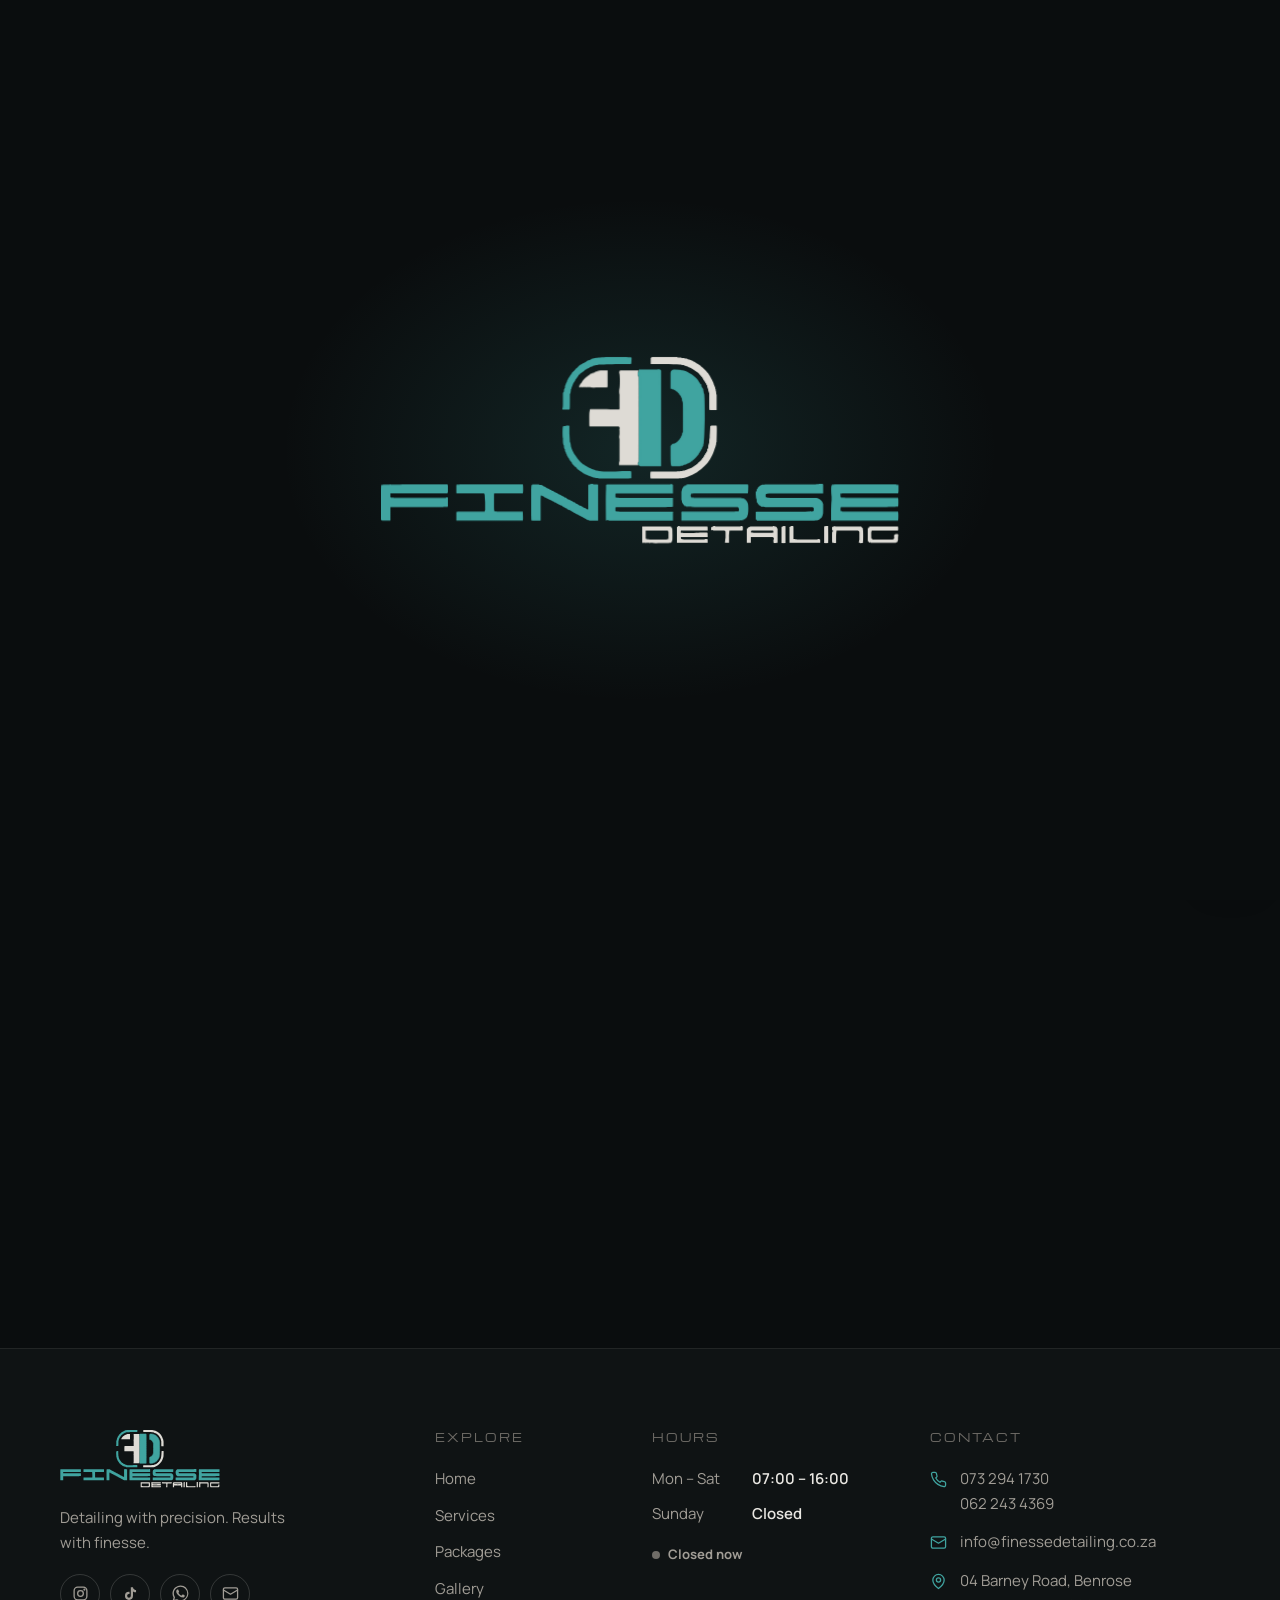
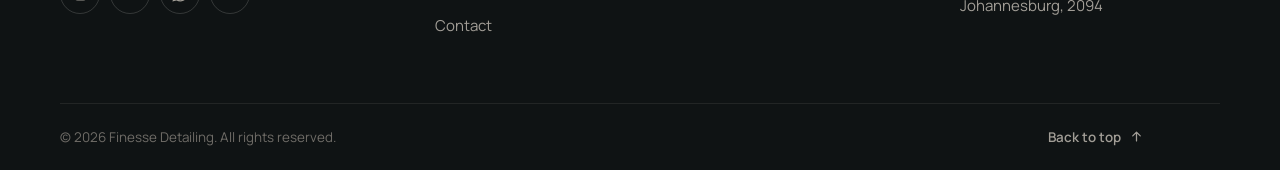
==== commit d7700554: "Remove pricing, map and film button; tidy footer - Home: drop the hero "Watch the full film" button," ====
--- a/contact.html
+++ b/contact.html
@@ -94,10 +94,6 @@
               <span><small>Hours</small>Mon – Sat · 07:00 – 16:00<span class="sub">Sunday closed</span><span class="status" data-open-status style="margin-top:6px"></span></span>
             </div>
           </div>
-
-          <div class="map reveal">
-            <iframe title="Map showing Finesse Detailing at 04 Barney Road, Benrose" src="https://www.google.com/maps?q=Finesse+Detailing,+04+Barney+Road,+Benrose,+Johannesburg&amp;ll=-26.2121243,28.0738872&amp;z=16&amp;output=embed" loading="lazy" referrerpolicy="no-referrer-when-downgrade"></iframe>
-          </div>
         </div>
 
         <div class="form-card reveal">
@@ -171,7 +167,8 @@
             <a href="mailto:info@finessedetailing.co.za" aria-label="Email"><svg aria-hidden="true"><use href="#i-mail"/></svg></a>
           </div>
         </div>
-        <div>
+
+        <nav class="footer-col" aria-label="Footer">
           <h4>Explore</h4>
           <ul class="footer-links">
             <li><a href="index.html">Home</a></li>
@@ -180,8 +177,9 @@
             <li><a href="gallery.html">Gallery</a></li>
             <li><a href="contact.html">Contact</a></li>
           </ul>
-        </div>
-        <div>
+        </nav>
+
+        <div class="footer-col">
           <h4>Hours</h4>
           <dl class="hours">
             <div><dt>Mon – Sat</dt><dd>07:00 – 16:00</dd></div>
@@ -189,19 +187,29 @@
           </dl>
           <span class="status" data-open-status></span>
         </div>
-        <div>
+
+        <div class="footer-col">
           <h4>Contact</h4>
-          <div class="footer-contact">
-            <a href="tel:+27732941730">+27 73 294 1730</a>
-            <a href="tel:+27622434369">+27 62 243 4369</a>
-            <a href="mailto:info@finessedetailing.co.za">info@finessedetailing.co.za</a>
-            <address><a href="https://www.google.com/maps/place/Finesse+Detailing/@-26.2121194,28.0690163,17z/data=!3m1!4b1!4m6!3m5!1s0x81123a7eb26fd367:0xd7dbb3087d804119!8m2!3d-26.2121243!4d28.0738872!16s%2Fg%2F11mctkzf9j" target="_blank" rel="noopener">04 Barney Road, Benrose,<br>Johannesburg, 2094</a></address>
-          </div>
-        </div>
-      </div>
+          <ul class="footer-contact">
+            <li>
+              <svg aria-hidden="true"><use href="#i-phone"/></svg>
+              <span><a href="tel:+27732941730">073 294 1730</a><br><a href="tel:+27622434369">062 243 4369</a></span>
+            </li>
+            <li>
+              <svg aria-hidden="true"><use href="#i-mail"/></svg>
+              <a href="mailto:info@finessedetailing.co.za">info@finessedetailing.co.za</a>
+            </li>
+            <li>
+              <svg aria-hidden="true"><use href="#i-pin"/></svg>
+              <address><a href="https://www.google.com/maps/place/Finesse+Detailing/@-26.2121194,28.0690163,17z/data=!3m1!4b1!4m6!3m5!1s0x81123a7eb26fd367:0xd7dbb3087d804119!8m2!3d-26.2121243!4d28.0738872!16s%2Fg%2F11mctkzf9j" target="_blank" rel="noopener">04 Barney Road, Benrose<br>Johannesburg, 2094</a></address>
+            </li>
+          </ul>
+        </div>
+      </div>
+
       <div class="footer-bottom">
         <span>© <span data-year>2026</span> Finesse Detailing. All rights reserved.</span>
-        <span>Benrose, Johannesburg</span>
+        <a class="to-top" href="#" data-to-top>Back to top <svg aria-hidden="true"><use href="#i-arrow"/></svg></a>
       </div>
     </div>
   </footer>
@@ -210,6 +218,7 @@
     <svg aria-hidden="true"><use href="#i-wa"/></svg>
   </a>
 
+
   <script src="js/main.js"></script>
 </body>
 </html>
--- a/css/style.css
+++ b/css/style.css
@@ -383,23 +383,6 @@
 .hero-copy .h1 span { display: block; }
 .hero-actions { display: flex; flex-wrap: wrap; gap: 12px; margin-top: 6px; }
 
-.hero-facts {
-  display: grid;
-  grid-template-columns: repeat(3, auto);
-  justify-content: start;
-  gap: 16px 40px;
-  margin-top: 18px;
-  padding-top: 26px;
-  border-top: 1px solid var(--line);
-}
-.hero-facts dt {
-  font-size: 0.72rem;
-  letter-spacing: 0.14em;
-  text-transform: uppercase;
-  color: var(--faint);
-  margin-bottom: 4px;
-}
-.hero-facts dd { margin: 0; font-weight: 700; font-size: 1.02rem; }
 
 .hero-media {
   position: relative;
@@ -426,37 +409,6 @@
   pointer-events: none;
 }
 
-.film-btn {
-  position: absolute;
-  left: 18px;
-  right: 18px;
-  bottom: 18px;
-  z-index: 2;
-  display: flex;
-  align-items: center;
-  gap: 14px;
-  padding: 10px 12px 10px 10px;
-  border: 1px solid rgba(255, 255, 255, 0.16);
-  background: rgba(10, 13, 14, 0.55);
-  backdrop-filter: blur(10px);
-  -webkit-backdrop-filter: blur(10px);
-  border-radius: 999px;
-  color: var(--text);
-  text-align: left;
-  transition: background 0.25s, border-color 0.25s;
-}
-.film-btn:hover { background: rgba(10, 13, 14, 0.75); border-color: var(--teal-bright); }
-.film-btn .play {
-  display: grid;
-  place-items: center;
-  width: 44px; height: 44px;
-  flex: none;
-  border-radius: 50%;
-  background: var(--teal);
-}
-.film-btn .play svg { width: 16px; height: 16px; margin-left: 2px; }
-.film-btn strong { display: block; font-size: 0.92rem; }
-.film-btn small { display: block; font-size: 0.78rem; color: var(--muted); }
 
 /* Mobile: video becomes a full-bleed background */
 @media (max-width: 900px) {
@@ -485,19 +437,6 @@
       linear-gradient(180deg, rgba(10, 13, 14, 0.6) 0%, rgba(10, 13, 14, 0.2) 22%,
       rgba(10, 13, 14, 0.82) 48%, rgba(10, 13, 14, 0.94) 70%, var(--bg) 100%);
   }
-  .film-btn {
-    top: calc(var(--header-h) + 12px);
-    right: var(--gutter);
-    bottom: auto;
-    left: auto;
-    padding: 6px 14px 6px 6px;
-    gap: 10px;
-  }
-  .film-btn .play { width: 34px; height: 34px; }
-  .film-btn small { display: none; }
-  .film-btn strong { font-size: 0.82rem; }
-  .hero-facts { grid-template-columns: repeat(3, minmax(0, 1fr)); gap: 12px 16px; }
-  .hero-facts dd { font-size: 0.92rem; }
   .hero .lead { color: #c9c5be; }
 }
 
@@ -776,24 +715,6 @@
   text-transform: uppercase;
 }
 
-.price-tag {
-  display: flex;
-  align-items: baseline;
-  gap: 12px;
-  flex-wrap: wrap;
-}
-.price-tag small {
-  font-size: 0.72rem;
-  letter-spacing: 0.16em;
-  text-transform: uppercase;
-  color: var(--faint);
-}
-.price-tag strong {
-  font-family: var(--font-display);
-  font-weight: 400;
-  font-size: clamp(1.6rem, 3vw, 2.2rem);
-  color: var(--text);
-}
 
 .note {
   margin-top: 28px;
@@ -1196,78 +1117,106 @@
 .form-actions { display: grid; grid-template-columns: 1fr auto; gap: 12px; margin-top: 8px; }
 .form-hint { font-size: 0.82rem; color: var(--faint); margin-top: 14px; }
 
-.map {
-  margin-top: 16px;
-  border-radius: var(--radius-lg);
-  overflow: hidden;
-  border: 1px solid var(--line);
-  aspect-ratio: 16 / 10;
-  background: var(--surface);
-}
-.map iframe {
-  width: 100%;
-  height: 100%;
-  border: 0;
-  filter: invert(0.92) hue-rotate(180deg) saturate(0.6) brightness(0.95);
-}
 
 /* ---------- Footer ---------- */
 .site-footer {
   border-top: 1px solid var(--line);
   background: var(--bg-2);
-  padding-top: clamp(56px, 8vw, 88px);
+  padding-top: clamp(56px, 7vw, 80px);
   font-size: 0.94rem;
 }
 .footer-grid {
   display: grid;
-  grid-template-columns: 1.3fr 0.8fr 1fr 1.1fr;
-  gap: 40px;
-}
-.footer-brand { display: grid; gap: 18px; align-content: start; }
-.footer-brand img { width: 170px; height: auto; }
-.footer-brand p { color: var(--muted); max-width: 30ch; }
+  grid-template-columns: minmax(0, 1.35fr) minmax(0, 0.7fr) minmax(0, 0.95fr) minmax(0, 1.2fr);
+  gap: 40px 48px;
+}
+.footer-brand { display: grid; gap: 18px; align-content: start; justify-items: start; }
+.footer-brand img { width: 160px; height: auto; }
+.footer-brand p { color: var(--muted); max-width: 26ch; }
 .site-footer h4 {
   font-family: var(--font-display);
   font-weight: 400;
-  font-size: 0.68rem;
+  font-size: 0.66rem;
   letter-spacing: 0.2em;
   text-transform: uppercase;
   color: var(--faint);
-  margin-bottom: 18px;
-}
-.footer-links { display: grid; gap: 10px; }
-.footer-links a, .footer-contact a { color: var(--muted); transition: color 0.2s; }
-.footer-links a:hover, .footer-contact a:hover { color: var(--text); }
-.footer-contact { display: grid; gap: 10px; color: var(--muted); }
+  margin-bottom: 20px;
+}
+
+.footer-links { display: grid; gap: 12px; }
+.footer-links a,
+.footer-contact a { color: var(--muted); transition: color 0.2s; }
+.footer-links a:hover,
+.footer-contact a:hover { color: var(--text); }
+
+.hours { display: grid; gap: 10px; margin: 0; }
+.hours div { display: grid; grid-template-columns: 5.5rem auto; gap: 12px; }
+.hours dt { color: var(--muted); }
+.hours dd { margin: 0; color: var(--text); font-weight: 600; }
+.footer-col .status { margin-top: 18px; }
+
+.footer-contact { display: grid; gap: 14px; }
+.footer-contact li {
+  display: grid;
+  grid-template-columns: 18px minmax(0, 1fr);
+  gap: 12px;
+  align-items: start;
+}
+.footer-contact svg { width: 17px; height: 17px; margin-top: 4px; color: var(--teal-bright); }
 .footer-contact address { font-style: normal; }
-.hours { display: grid; gap: 6px; color: var(--muted); }
-.hours div { display: flex; justify-content: space-between; gap: 16px; }
-.hours dd { margin: 0; color: var(--text); font-weight: 600; }
-.hours .status { margin-top: 8px; }
+.footer-contact a { overflow-wrap: anywhere; }
 
 .socials { display: flex; gap: 10px; }
 .socials a {
   display: grid;
   place-items: center;
-  width: 42px; height: 42px;
+  width: 40px; height: 40px;
   border-radius: 50%;
   border: 1px solid var(--line-strong);
   color: var(--muted);
   transition: color 0.2s, border-color 0.2s, background 0.2s;
 }
 .socials a:hover { color: #fff; background: var(--teal); border-color: var(--teal); }
-.socials svg { width: 18px; height: 18px; }
+.socials svg { width: 17px; height: 17px; }
 
 .footer-bottom {
-  margin-top: clamp(48px, 6vw, 72px);
-  padding-block: 24px;
+  margin-top: clamp(44px, 5vw, 64px);
+  padding-block: 22px;
   border-top: 1px solid var(--line);
   display: flex;
   justify-content: space-between;
-  gap: 16px;
+  align-items: center;
+  gap: 12px 24px;
   flex-wrap: wrap;
   font-size: 0.84rem;
   color: var(--faint);
+}
+.to-top {
+  display: inline-flex;
+  align-items: center;
+  gap: 8px;
+  color: var(--muted);
+  font-weight: 600;
+  transition: color 0.2s;
+}
+.to-top svg { width: 15px; height: 15px; transform: rotate(-90deg); }
+.to-top:hover { color: var(--teal-bright); }
+
+@media (max-width: 1100px) {
+  .footer-grid { grid-template-columns: repeat(3, minmax(0, 1fr)); }
+  .footer-brand { grid-column: 1 / -1; }
+}
+
+@media (min-width: 641px) and (max-width: 1360px) {
+  .footer-bottom { padding-right: 76px; }
+}
+
+@media (max-width: 640px) {
+  .footer-grid { grid-template-columns: repeat(2, minmax(0, 1fr)); gap: 36px 20px; }
+  .footer-col:last-child { grid-column: 1 / -1; }
+  .hours div { grid-template-columns: 1fr; gap: 2px; }
+  .hours dt { font-size: 0.82rem; color: var(--faint); }
+  .footer-bottom { padding-bottom: 90px; }
 }
 
 /* ---------- Floating WhatsApp ---------- */
@@ -1302,7 +1251,6 @@
   .services-grid,
   .packages-grid { grid-template-columns: repeat(2, minmax(0, 1fr)); }
   .service-card { min-height: 400px; }
-  .footer-grid { grid-template-columns: 1fr 1fr; }
 }
 
 @media (max-width: 900px) {
@@ -1321,8 +1269,7 @@
   .chip-cards,
   .solar-benefits,
   .form-grid,
-  .form-actions,
-  .footer-grid { grid-template-columns: 1fr; }
+  .form-actions { grid-template-columns: 1fr; }
   .service-card { min-height: 360px; }
   .gallery-teaser { grid-template-columns: 1fr 1fr; grid-auto-rows: 150px; }
   .gallery-teaser a:nth-child(1) { grid-column: span 2; grid-row: span 2; }
